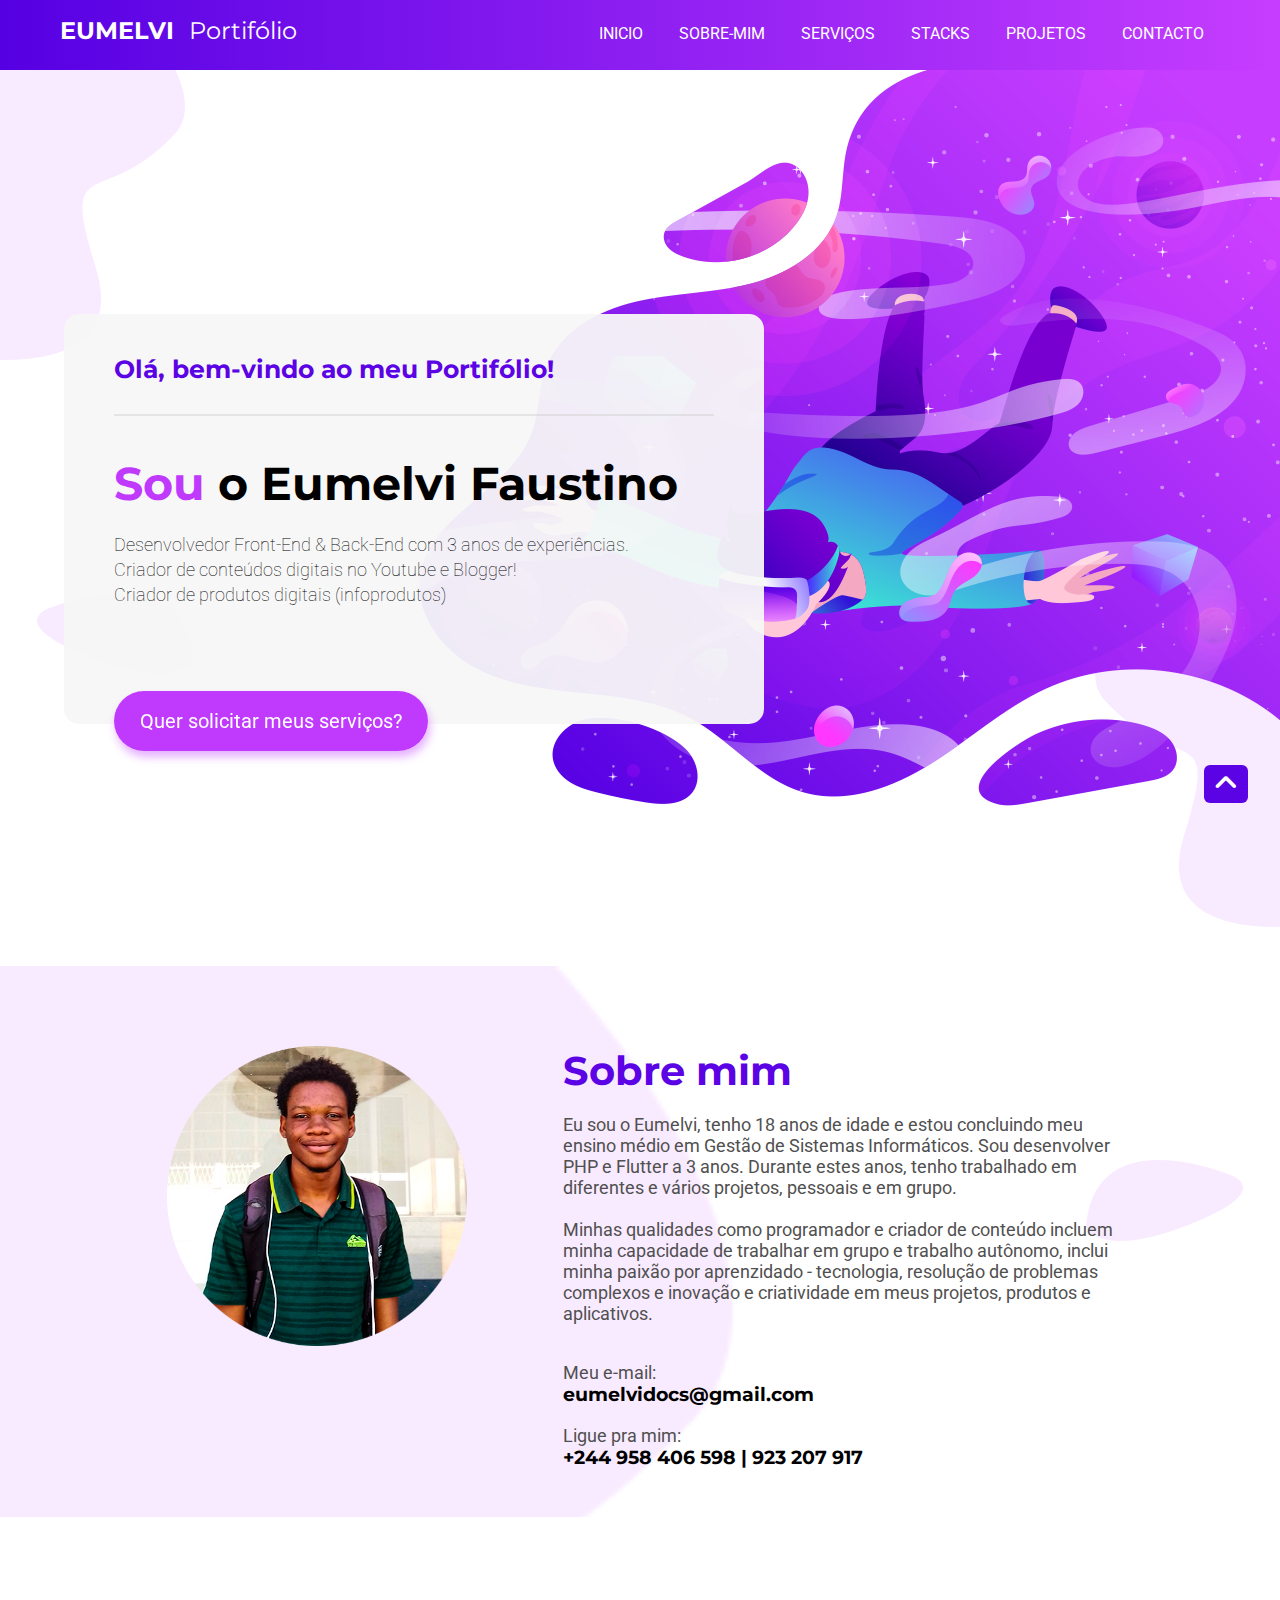
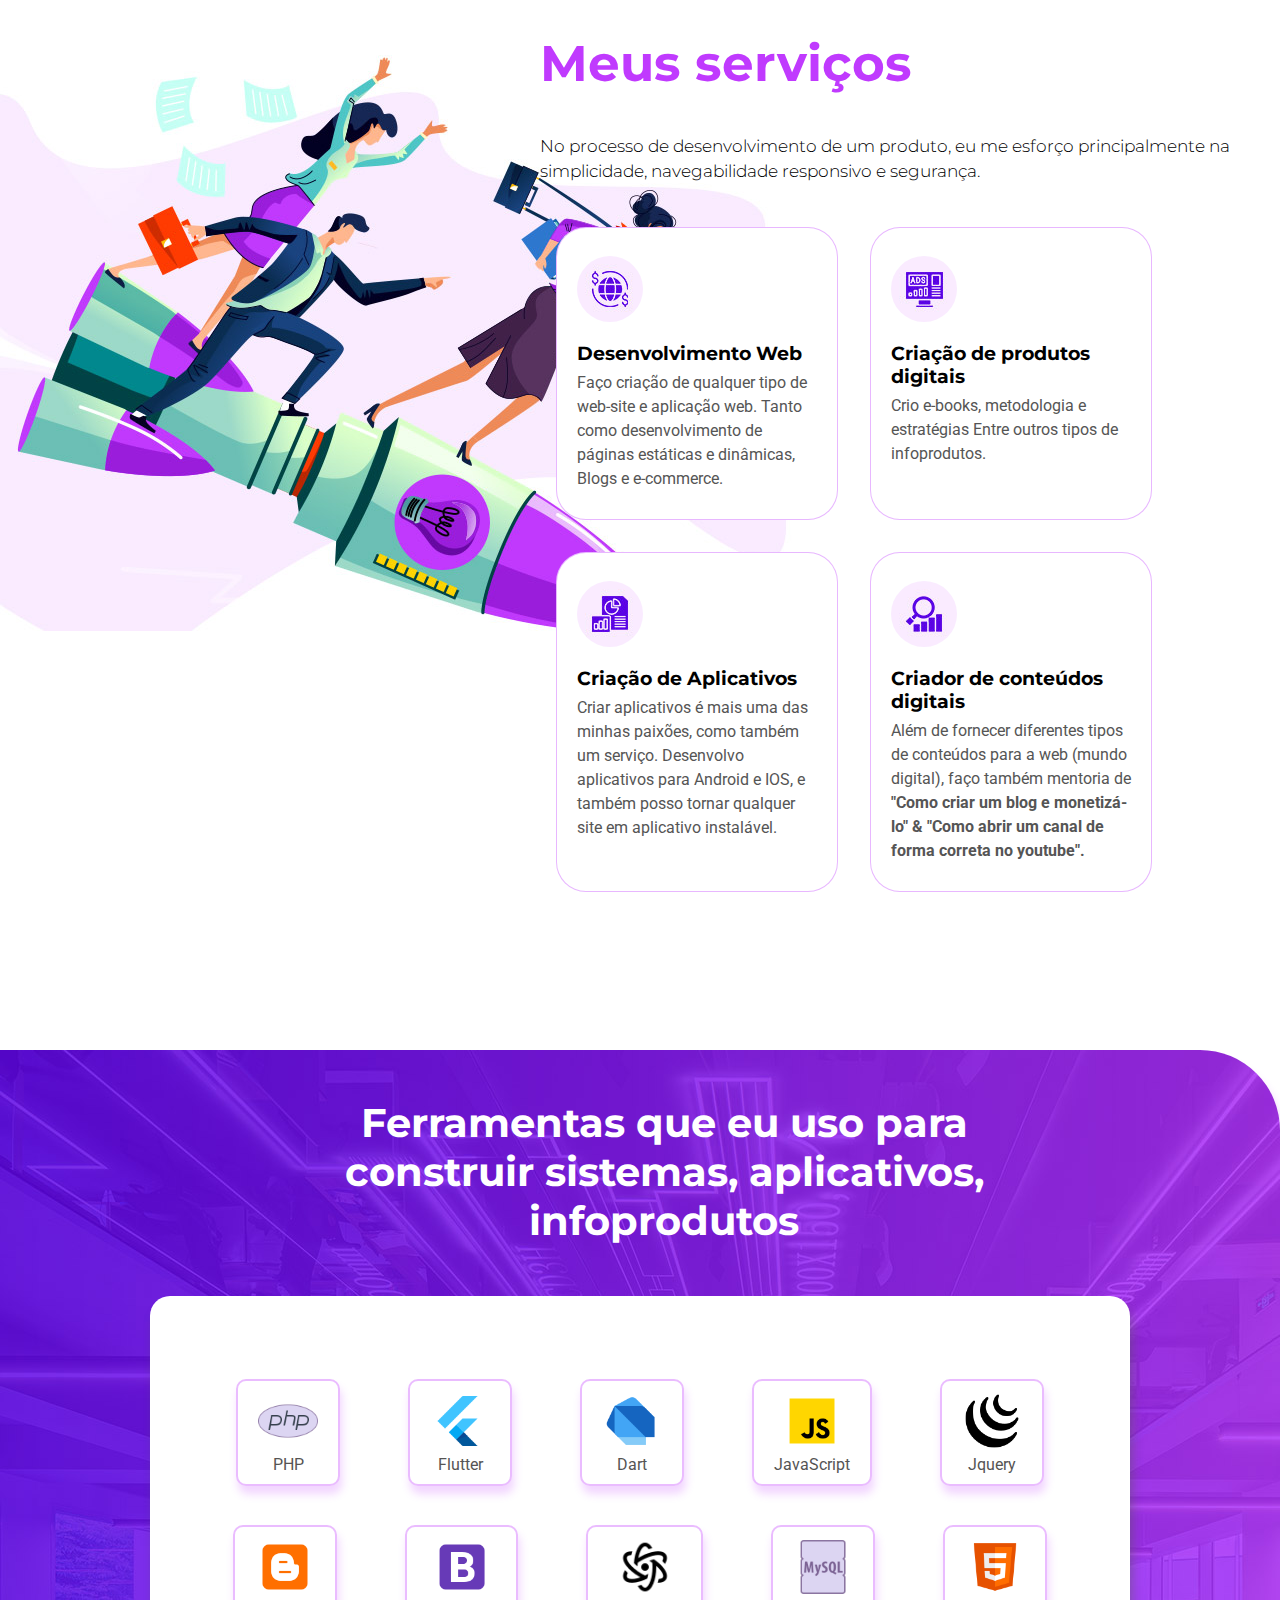
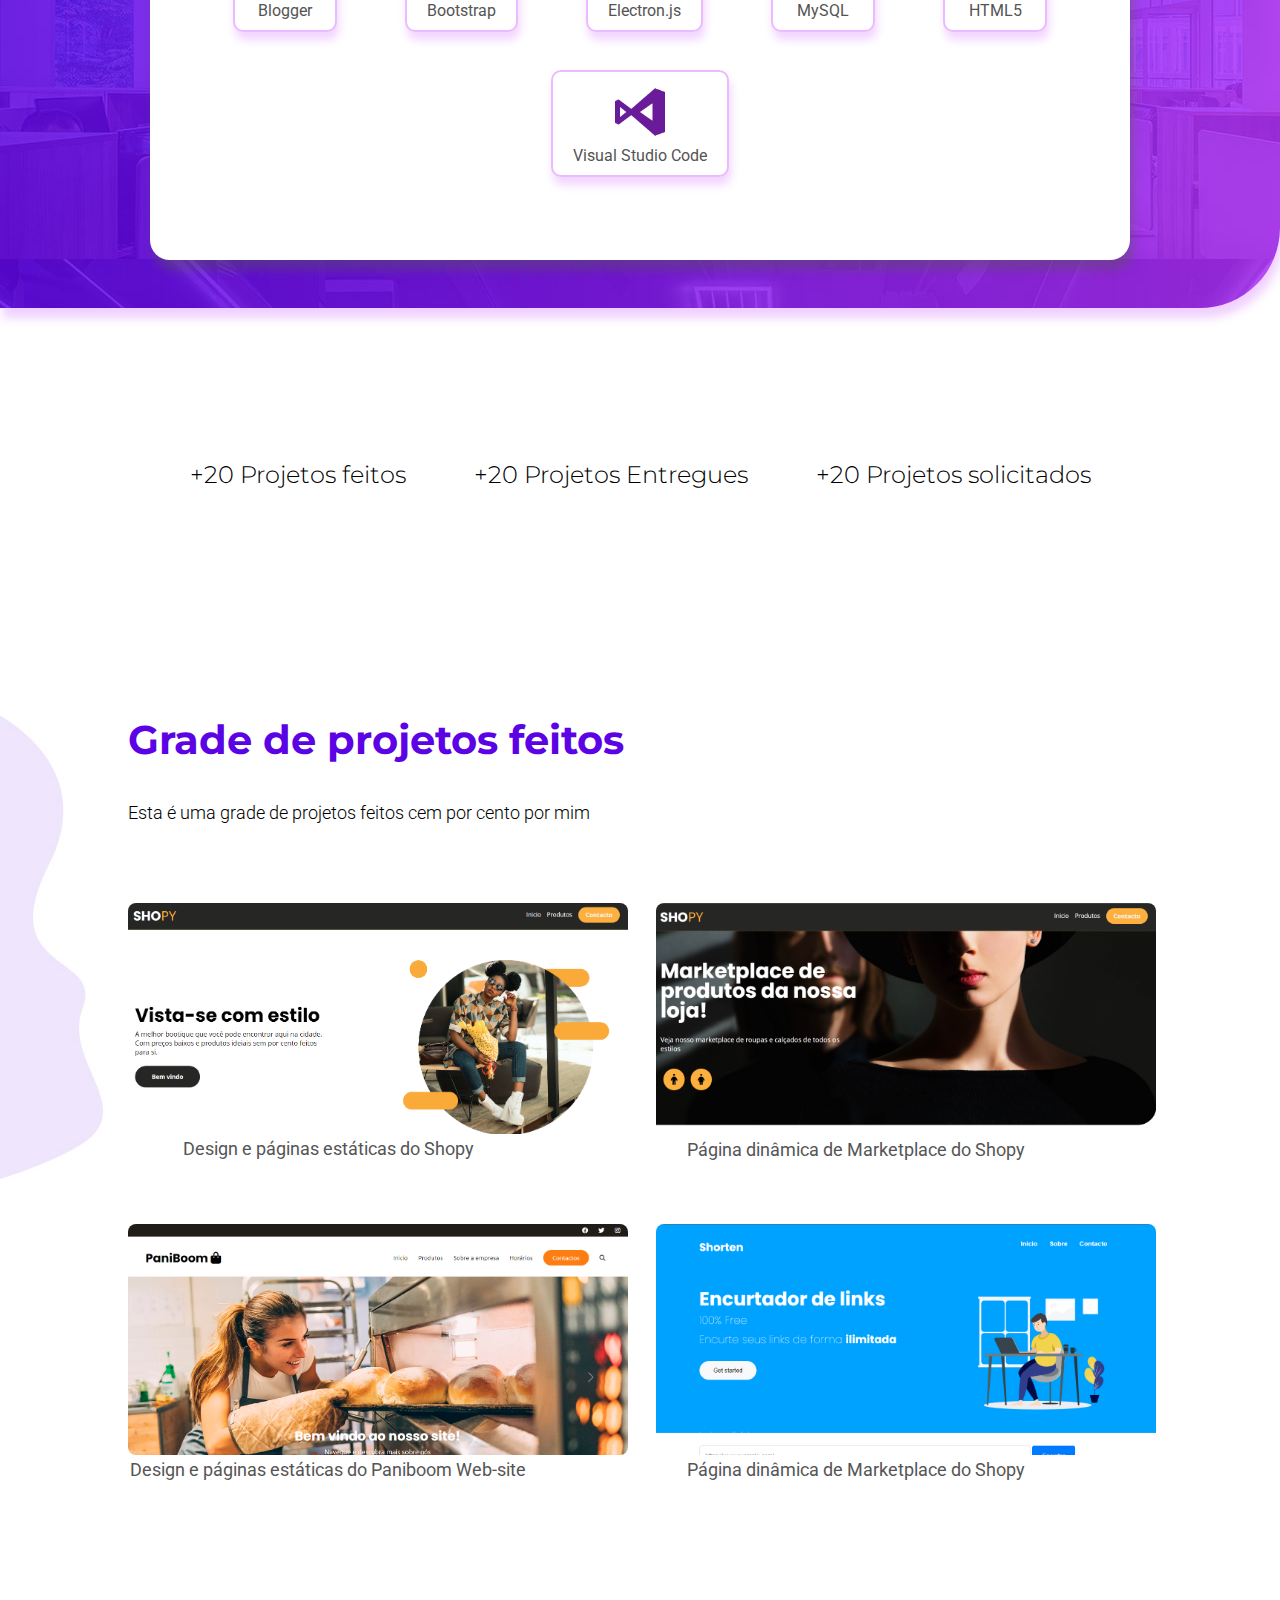
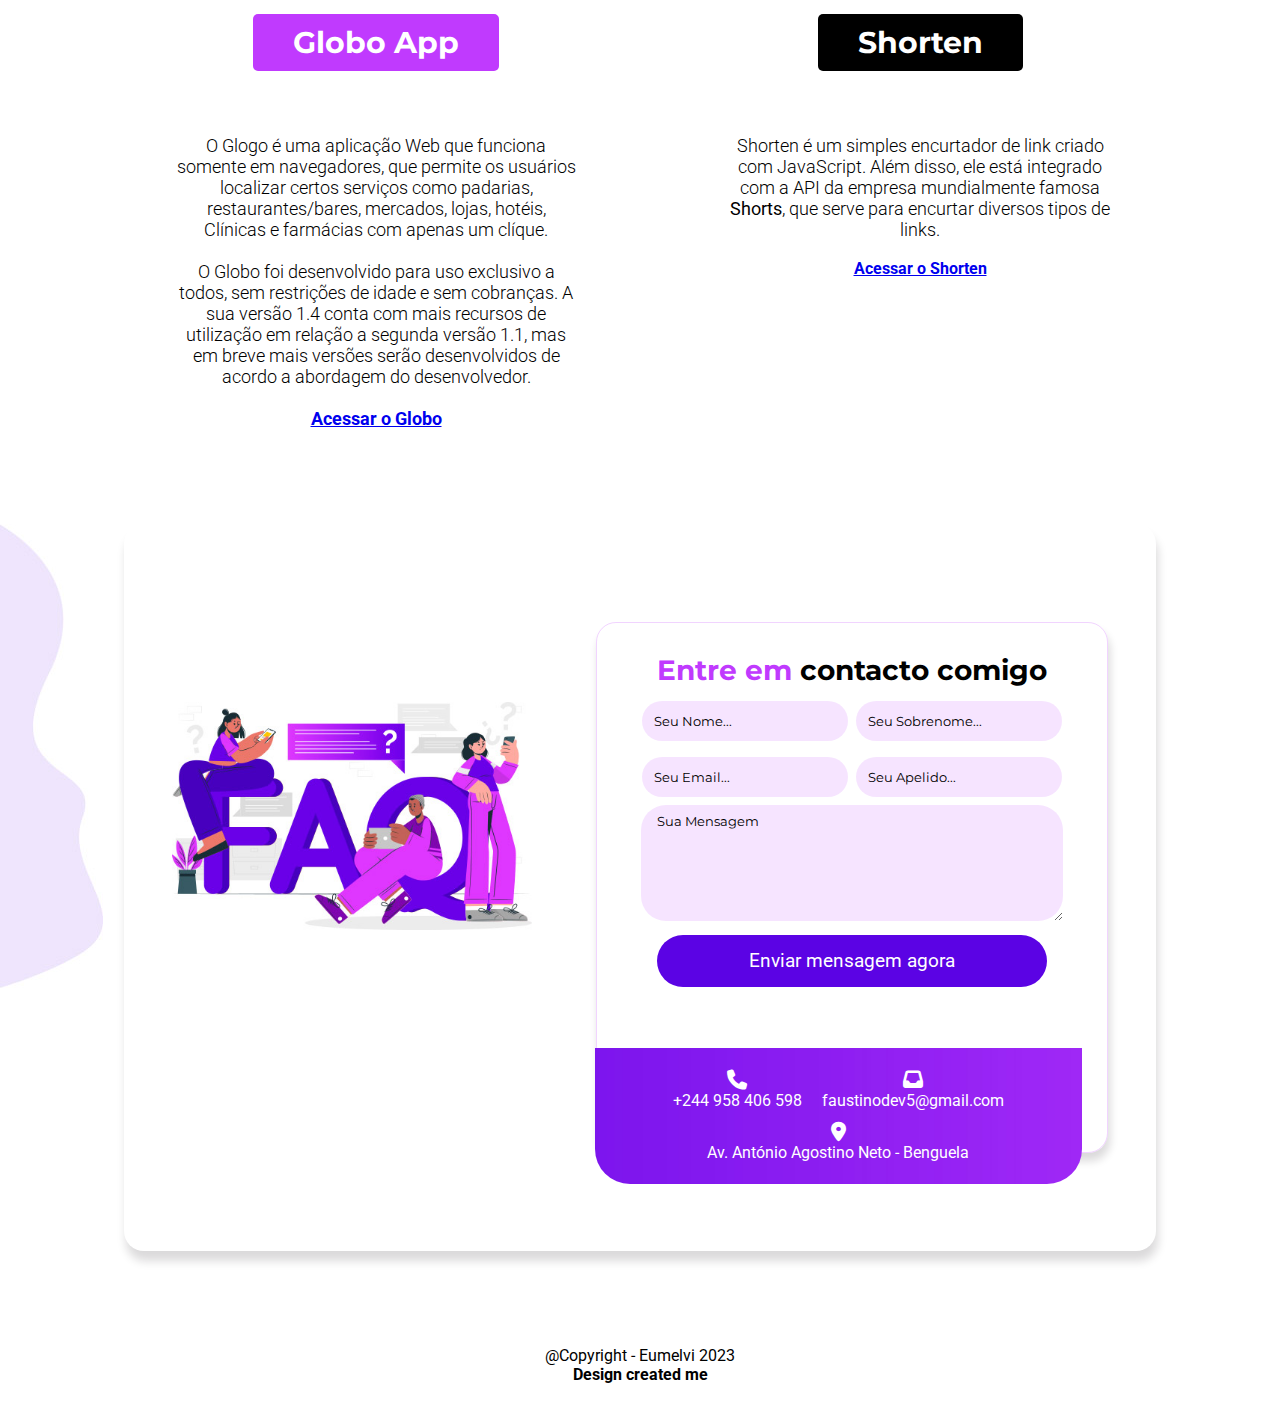
==== index.html @ efc98ecd "first commit" ====
<!DOCTYPE html>
<html lang="pt">
<head>
    <meta charset="UTF-8">
    <meta http-equiv="X-UA-Compatible" content="IE=edge">
    <meta name="viewport" content="width=device-width, initial-scale=1.0">
    <title>Eumelvi Portifólio</title>
    <link rel="stylesheet" href="css/global.css">
<link rel="preconnect" href="https://fonts.googleapis.com">
<link rel="preconnect" href="https://fonts.gstatic.com" crossorigin>
<link href="https://fonts.googleapis.com/css2?family=Roboto:wght@300&display=swap" rel="stylesheet">
<link rel="preconnect" href="https://fonts.googleapis.com">
<link rel="preconnect" href="https://fonts.gstatic.com" crossorigin>
<link href="https://fonts.googleapis.com/css2?family=Roboto:wght@300&family=Source+Sans+3:wght@200&display=swap" rel="stylesheet">
<link rel="preconnect" href="https://fonts.googleapis.com">
<link rel="preconnect" href="https://fonts.gstatic.com" crossorigin>
<link href="https://fonts.googleapis.com/css2?family=Roboto:ital,wght@0,300;1,300&family=Source+Sans+3:wght@200;300&display=swap" rel="stylesheet">
<link rel="preconnect" href="https://fonts.googleapis.com">
<link rel="preconnect" href="https://fonts.gstatic.com" crossorigin>
<link href="https://fonts.googleapis.com/css2?family=Montserrat&family=Roboto:ital,wght@0,300;1,300&family=Source+Sans+3:wght@200;300&display=swap" rel="stylesheet">
<link rel="preconnect" href="https://fonts.googleapis.com">
<link rel="preconnect" href="https://fonts.gstatic.com" crossorigin>
<link href="https://fonts.googleapis.com/css2?family=Montserrat:wght@400;500&family=Roboto:ital,wght@0,300;1,300&family=Source+Sans+3:wght@200;300&display=swap" rel="stylesheet">

</head>
<body>
   
<br>
        <!-- menu -->
       <div class="hd-postition" >
        <div class="header" id="top">
            <div class="logo-menu"><h2>EUMELVI <a href="#">Portifólio</a></h2></div>

            <div class="bar">
                <ul>
                    <li><a href="">INICIO</a></li>
                    <li><a href="#sobre-mim">SOBRE-MIM</a></li>
                    <li><a href="#servics">SERVIÇOS</a></li>
                    <li><a href="#stacks">STACKS</a></li>
                    <li><a href="#projects">PROJETOS</a></li>
                    <li><a href="#contact">CONTACTO</a></li>
                </ul>
            </div>

            <div class="bar-mobile">
                <i class="fas fa-bars" id="btn-bar"></i>
            </div>

            <div class="menu-mobile" id="mobile-menu" hidden>
                <ul>
                    <li><a href="">INICIO</a></li>
                    <li><a href="#sobre-mim">SOBRE-MIM</a></li>
                    <li><a href="#servics">SERVIÇOS</a></li>
                    <li><a href="#stacks">STACKS</a></li>
                    <li><a href="#projects">PROJETOS</a></li>
                    <li><a href="#contact">CONTACTO</a></li>
                </ul>
            </div>
        </div>
       </div>


        <div class="banner-servics">
            
        </div>
        <!-- banner-main -->
        <div class="banner-principal">
                <div class="welcome-card">
                    <h4>Olá, bem-vindo ao meu Portifólio!</h4>

                <br>

                    <h1><span style="color: #c03afe;">Sou</span> o Eumelvi Faustino</h1>
                    <p>Desenvolvedor Front-End & Back-End com 3 anos de experiências.</p>
                    <p>Criador de conteúdos digitais no Youtube e Blogger!</p>
                    <p>Criador de produtos digitais (infoprodutos)</p>
                <br>
                <br>
                
                    <div class="contrat">
                        <a href="#contact" class="contrat">Quer solicitar meus serviços?</a>
                    </div>
                    
                </div>
                
        </div>

<br><br>
<br>
        <div class="sobre-mim" id="sobre-mim">
         <center>
            <div class="container-sobre">
                <div class="img-me">
                    <img src="img/1.png" alt="">
                </div>
                <div class="meu-texto">
                    <h2> Sobre mim </h2>
                    <br>
                    <div class="me-mobile">
                        <center>
                            <h2> Sobre mim </h2>
                            <img src="img/1.png" alt="">
                        </center>
                    </div>
                    <p>Eu sou o Eumelvi, tenho 18 anos de idade e estou concluindo meu ensino médio em Gestão de Sistemas Informáticos. Sou desenvolver PHP e Flutter a 3 anos. Durante estes anos, tenho trabalhado em diferentes e vários projetos, pessoais e em grupo. <br><br> 
                    Minhas qualidades como programador e criador de conteúdo incluem minha capacidade de trabalhar em grupo e trabalho autônomo, inclui minha paixão por aprenzidado - tecnologia, resolução de problemas complexos e inovação e criatividade em meus projetos, produtos e aplicativos. </p>

                    <br><br>
                    <p>Meu e-mail:</p>
                    <h3>eumelvidocs@gmail.com</h3>
                    <br>
                    <p>Ligue pra mim:</p>
                    <h3>+244 958 406 598 | 923 207 917</h3>
                </div>
            </div>
         </center>
        </div>

        <br><br>
        <br><br>
        <br><br>

        <!-- Meus serviços -->
        <div class="my-services" id="servics">

          
                <div class="txt-services">
                    <h2>Meus serviços</h2>

                    <h5>No processo de desenvolvimento de um produto, eu me esforço principalmente na simplicidade, navegabilidade responsivo e segurança.</h5>

                    <br>

                    <div class="container-services">
                            	<div class="card-service">
                                    <div class="content-card">
                                        <img src="img/services-01.jpg" alt="">
                                        <h3>Desenvolvimento Web</h3>
                                        <p>Faço criação de qualquer tipo de web-site e aplicação web. Tanto como desenvolvimento de páginas estáticas e dinâmicas, Blogs e e-commerce.</p>
                                    </div>
                                </div>

                                <div class="card-service">
                                    <div class="content-card">
                                        <img src="img/services-04.jpg" alt="">
                                        <h3>Criação de produtos digitais</h3>
                                        <p>Crio e-books, metodologia e estratégias Entre outros tipos de infoprodutos.</p>
                                    </div>
                                </div>
                    </div>

                    <div class="container-services">
                        <div class="card-service">
                            <div class="content-card">
                                <img src="img/services-03.jpg" alt="">
                                <h3>Criação de Aplicativos</h3>
                                <p>Criar aplicativos é mais uma das minhas paixões, como também um serviço. Desenvolvo aplicativos para Android e IOS, e também posso tornar qualquer site em aplicativo instalável.</p>
                            </div>
                        </div>

                        <div class="card-service">
                            <div class="content-card">
                                <img src="img/services-02.jpg" alt="">
                                <h3>Criador de conteúdos digitais</h3>
                                <p>Além de fornecer diferentes tipos de conteúdos para a web (mundo digital), faço também mentoria de <b>"Como criar um blog e monetizá-lo" & "Como abrir um canal de forma correta no youtube".</b></p>
                            </div>
                        </div>
            </div>
                </div>
        </div>

<br>

        <center>
            <div class="my-tools" id="stacks">
                <div class="title-tools">
                    <h1>Ferramentas que eu uso para <span>construir</span> sistemas, <span>aplicativos</span>, infoprodutos</h1>
                <br>
                </div>
    
                <div class="container-tools">
                    <ul>
                        <li>
                            <img src="img/php.png" alt="">
                            <p>PHP</p>
                        </li>
    
                        <li>
                            <img src="img/flutter.png" alt="">
                            <p>Flutter</p>
                        </li>
    
                        <li>
                            <img src="img/dart.png" alt="">
                            <p>Dart</p>
                        </li>
    
                        <li>
                            <img src="img/js.png" alt="">
                            <p>JavaScript</p>
                        </li>
    
                        <li>
                            <img src="img/jquery.png" alt="">
                            <p>Jquery</p>
                        </li>
    
                        <li>
                            <img src="img/blogger.png" alt="">
                            <p>Blogger</p>
                        </li>
    
                        <li>
                            <img src="img/bootstrap.png" alt="">
                            <p>Bootstrap</p>
                        </li>
    
                        <li>
                            <img src="img/electron.png" alt="">
                            <p>Electron.js</p>
                        </li>
    
                        <li>
                            <img src="img/mysql.png" alt="">
                            <p>MySQL</p>
                        </li>
    
                        <li>
                            <img src="img/html.png" alt="">
                            <p>HTML5</p>
                        </li>
    
                        <li>
                            <img src="img/vscode.png" alt="">
                            <p>Visual Studio Code</p>
                        </li>
                    </ul>
                </div>
            </div>
        </center>

<br><br>
<br><br>
<br><br>
<br><br>
            <div class="feitos" id="projects">
               <center>
                    <h6>+20 Projetos feitos</h6>
                    <h6>+20 Projetos Entregues</h6>
                    <h6>+20 Projetos solicitados</h6>
               </center>
            </div>

<br><br>
<br><br>
<br><br>

        <div class="my-projects">

            <div class="title-projects">
                <h1>Grade de <span>projetos</span> feitos</h1>
                <br><br>
                <p>Esta é uma grade de projetos feitos cem por cento por mim</p>
            </div>
            
        
            <div class="container-grade">
                <div class="card-grade">
                    <img src="img/12.png" alt="">
                    <p>Design e páginas estáticas do Shopy</p>
                </div>


                <div class="card-grade">
                    <img src="img/22.png" alt="">
                    <p>Página dinâmica de Marketplace do Shopy</p>
                </div>
            </div>

            <div class="container-grade">
                <div class="card-grade">
                    <img src="img/32.png" alt="">
                    <p>Design e páginas estáticas do Paniboom Web-site</p>
                </div>


                <div class="card-grade">
                    <img src="img/shorten.png" alt="">
                    <p>Página dinâmica de Marketplace do Shopy</p>
                </div>
            </div>


        <br><br>
        <br>
           <center>
                <div class="container-apps">
                    <div class="globo-app">
                        <div class="title-globo">
                            <h2>Globo App </h2>
                        </div>
                        <p>
                            O Glogo é uma aplicação Web que funciona somente em navegadores, que permite os usuários localizar certos serviços como
                            padarias, restaurantes/bares, mercados, lojas, hotéis, Clínicas  e farmácias com apenas um clíque. <br> <br>
                            O Globo foi desenvolvido para uso exclusivo a todos, sem restrições de idade e sem cobranças.
                             A sua  versão 1.4 conta com mais recursos de utilização em relação a segunda versão 1.1, mas em breve mais versões serão desenvolvidos de acordo a abordagem do desenvolvedor.
                            <br> 

                            <br>
                            <a href="http://globo.rf.gd/" target="_blank" style="font-weight: bold; text-decoration: underline;">Acessar o Globo</a>
                        </p>
                    </div>

                    <div class="globo-app right">
                        <div class="title-globo">
                            <h2 style="background-color: black;">Shorten </h2>
                        </div>

                        <p>
                            Shorten é um simples encurtador de link criado com JavaScript. Além disso, ele está integrado com a API da empresa mundialmente famosa <b>Shorts</b>, que serve para encurtar diversos tipos de links.
                        </p>
                        <br>
                            <a href="http://shorten.rf.gd/" target="_blank" style="font-weight: bold; text-decoration: underline;">Acessar o Shorten
                            </a>

                        <br>
                        <br><br>
                    </div>
            </div>
           </center>
        </div>


<br>
<br><br>
<br><br>
         <center>
          <div class="contact-fundo" id="contact">
                <div class="contact-container">
                    <div class="img-contact">
                        <img src="img/faqs-image.jpg" alt="">
                    </div>

                    <div class="card-contact">
                        <h2><span>Entre em</span> contacto comigo</h2>
                        <div class="form-contact">
                            <input type="text" placeholder="Seu Nome..." name="" id="">
                            <input type="text" placeholder="Seu Sobrenome..." name="" id="">
                            <br>
                            <input type="text" placeholder="Seu Email..." name="" id="">
                            <input type="text" placeholder="Seu Apelido..." name="" id="">
                            <br>
                            <textarea name="" placeholder="Sua Mensagem" id="" cols="30" rows="10"></textarea>
                            <br>
                            <button type="submit">Enviar mensagem agora</button>
                        </div>
<br><br>
<br>
                    <center>
                        <div class="socials">
                            <ul>
                                <li><i class="fas fa-phone"></i><p>+244 958 406 598</p></li>

                                <li><i class="fas fa-inbox"></i><p>faustinodev5@gmail.com</p></li>

                                <li><i class="fas fa-map-marker-alt"></i><p>Av. António Agostino Neto - Benguela</p></li>
                            </ul>
                        </div>  
                    </center>

<br><br>
<br><br>
                    </div>
                </div>
          </div>
         </center>
<br><br>
<br><br>
<br>

         <div class="arrow-top">
            <a href="index.html"><i class="fas fa-angle-up"></i></a>
         </div>
        

        <footer>
           <center>
            <p>@Copyright - Eumelvi 2023</p>
            <b>Design created me</b>
           </center>
        </footer>
<br>
        <script src="js/jquery.js"></script>
        <script src="js/slider.js"></script>
        <script src="js/bar.js"></script>
</body>
</html>
---- css/global.css ----
@import "../fontawesome-free-6.2.1-web/css/all.css";
@import "slider.css";
@import "media.css";
@import "animated.css";

*{
    padding: 0;
    margin: 0;
}


body{
    font-family: 'Roboto';
}
h1,h2,h3,h4,h5,h6{
    font-family: 'Montserrat';
    font-weight: bold;
}

a{
    text-decoration: none;
}
li{
    list-style: none;
}



.left-menu{
    float: left;
}
.right-menu{
    float: right
}

.right-menu a{
    margin: 0px 8px;
    color: #a586bc;
}

.header{
    background: linear-gradient(90deg, rgba(85,0,227,1) 0%, rgba(198,61,255,1) 100%);
    background-image: linear-gradient(90deg, rgb(85, 0, 227) 0%, rgb(198, 61, 255) 100%);
    background-position-x: initial;
    background-position-y: initial;
    background-size: initial;
    background-attachment: initial;
    background-origin: initial;
    padding: 0px 60px;
    background-clip: initial;
    background-color: initial;
    height: 70px;
    transition: all .5s ease 0s;
    transition-duration: 0.5s;
    transition-timing-function: ease;
    transition-delay: 0s;
    transition-property: all;
}

.hd-postition{
    width: 100%;
    position: fixed;
    top: 0%;
}
.logo-menu{
    float: left;
    margin-top: 1rem;
    color: white;
}
.logo-menu a{
    color: white;
    font-weight: lighter;
    margin-left: 8px;
}
.bar{
    float: right !important;
    margin-top: 1.5rem;
}
.bar li{
    display: inline-flex;
    margin: 0px 1rem;
}
.bar a{
    color: white;
}
.bar a:hover{
    color: rgba(240, 248, 255, 0.76);
    transition: .5s;
}

.banner-principal{
    padding: 295px 0px 185px 0px;
    margin: 0;
    outline: 0;
}


.banner-principal::after{
    content: url("../img/banner-right.png");
    top: 60px;
    right: 0;
    position: absolute;
    width: 861px;
    height: 746px;
    z-index: -1;
}


.welcome-card{
    background: rgba(247, 247, 247, 0.952);
    border-radius: 15px;
    height: 390px;
    width: 600px;
    margin-left: 4rem;
    padding: 10px 50px;
}

.welcome-card h4{
    padding: 30px 0px;
    font-size: 25px;
    color: #5b03e4;
    border-bottom: 2px solid rgba(204, 204, 204, 0.432);
}

.welcome-card h1{
    padding: 20px 0px;
    font-size: 46px;
}

.welcome-card p{
    font-weight: lighter;
    line-height: 25px;
    font-size: 18px;
    color: rgb(0, 0, 0);
}

a.contrat{
    background-color: #c03afe;
    padding: 18px 26px;
    box-shadow: 2px 6px 8px #c03afe65;
    border-radius: 55px;
    font-size: 20px;
    color: white;
}

.sobre-mim{
   background: url("../img/banner-left.png") no-repeat;
   background-size: 60%;
    padding-bottom:3rem;
}

.container-sobre{
    display: inline-flex;
}

.container-sobre{
    padding: 0px 10px;
}

.img-me{
    float: left;
    margin-top: 5rem;
}
.img-me img{
    width: 300px;
}
.me-mobile{
    display: none;
}
.meu-texto{
    margin-top: 5rem;
    margin-left: 6rem;
    float: right;
    width: 550px;
    text-align: initial;
}
.meu-texto h2{
    font-size: 40px;
    color: #5b03e4;
    font-weight: 'Montserrat' !important;
}
.meu-texto p{
    color: rgb(80, 80, 80);
    font-size: 18px;
}
.meu-texto h2 i{
    font-size: 25px;

}

.banner-servics::before{
    content: url("../img/banner-left.png");
    left: 0;
    position: absolute;
    width: 844px;
    height: 714px;
    z-index: -1;
}

.banner-servics::after{
    content: url("../img/banner-left.png");
    bottom: -150px;
    right: 0;
    transform: scaleX(-1);
    position: absolute;
    width: 103px;
    height: 464px;
    z-index: -1;
}



.my-services{
    background: url("../img/services-left.jpg") no-repeat;
    height: 600px;
}

.txt-services{
    float: right;
    padding: 2px 8px;
    width: 700px;
    margin-right: 2rem;
}
.txt-services h2{
    font-size: 50px;
    margin-bottom: 2.5rem;
    color: #c03afe;
}

.txt-services h5{
    font-size: 17px;
    color: rgb(0, 0, 0);
    line-height: 25px;
    font-weight: 300;
    margin-bottom: 0.5rem;
}

.container-services{
    display: inline-flex;
}

.card-service{
    background-color: white;
    border: 1px solid #c03afe5d;
    border-radius: 30px;
    width: 280px;
    margin: 1rem;
}
.content-card{
    padding: 28px 20px;
}
.content-card img{
    border-radius: 55px;
    margin-bottom: 1rem;
}

.content-card p{
    line-height: 24px;
    margin-top: 6px;
    color: #555;
}


.my-tools{
    margin-top: 25rem;
    background: url("../img/infos-bg.jpg");
    padding:3rem 2rem;
    border-bottom-right-radius: 80px;
    box-shadow: 3px 10px 10px #c03afe3d;
    border-top-right-radius: 80px;
}

.content-tools{
    padding: 1rem 10rem;
}

.title-tools h1{
    margin-left: 3rem;
    width: 700px;
    color: white;
    font-size: 40px;
}


.container-tools{
    margin-top: 2rem;
    background-color: white;
    width: 980px;
    border-radius: 20px;
    box-shadow: 3px 10px 10px rgba(85, 85, 85, 0.411);
}

.container-tools li{
    display: inline-block;
    border: 2px solid #c03afe57;
    padding: 10px 20px;
    border-radius: 10px;
    margin: 1.2rem 2rem;
    cursor: pointer;
    box-shadow: 2px 8px 8px #c03afe36;
}

.container-tools li:hover{
    background-color: #eee;
    transition: .2s;
}
.container-tools ul{
    padding: 4rem 0px;
}

.container-tools li img{
    width: 60px;
}
.container-tools p{
    color: rgb(85, 84, 84);
}

.title-projects{
    margin-left: 8rem;
    margin-bottom: 3rem;
}
.my-projects{
    background: url("../img/contact-left.jpg") no-repeat;
    margin-top: 7rem;
}
.my-projects h1{
    color: #5b03e4;
    font-size: 40px;
}
.title-projects p{
    font-size: 18px;
    color: black;
    font-weight: 300;
}

.feitos{
  
}
.feitos h6{
    font-size: 24px;
    display: inline-flex;
    margin: 0px 2rem;
    font-weight: 300;
}

.container-grade{
    display: inline-flex;  
    margin-left: 4rem;
}

.card-grade{
    width: 400px;
    margin: 2rem 4rem;
}
.card-grade img{
    width: 500px;
    border-radius: 8px;
}
.card-grade p{
    text-align: center;
    font-size: 18px;
    color: #555;
    font-weight: 300px;
}


.globo-app{
    margin-left: 5rem;
    margin-top: 4rem;
    margin-right: 4rem;
}
.title-globo h2{
    display: inline-block;
    padding: 10px 40px;
    font-size: 30px;
    border-radius:5px;
    color: white;
    background-color: #c03afe;
}
.title-globo{
    margin-bottom: 4rem;
}

.container-apps{
    display: inline-flex;
}

.globo-app{
    width: 400px;
    text-align: center;
}

.globo-app p{
    font-weight: 300;
    font-size: 18px;
}



.bar-mobile{
    display: none;
}





.contact-container{
    display: inline-flex;
    box-shadow: 2px 10px 10px #130b1627;
    padding: 6rem 1rem;
    border-radius: 20px;
    width: 1000px;
}
.contact-container div{
    margin: 2px 2rem;
}
.img-contact img{
    width: 360px;
    margin-top: 5rem;
}

.card-contact h2 span{
    color: #c03afe;
}
.card-contact h2{
    font-size: 28px;
   margin-bottom: 6px;
}
.card-contact{
    border: 1px solid #c03afe38;
    border-radius: 20px;
    box-shadow: 2px 8px 8px #130b1627;
    padding: 30px 0px;
    width: 1000px;
}
.form-contact input{
    width: 190px;
    background-color: #c03afe23;
    padding: 12px 4px;
    border-radius: 55px !important;
    display: inline-block;
    font-size: 10pt;
    padding-inline-start: 12px;
    border: none;
    margin: 0.5rem 2px;
    font-weight: 400;
    font-family: 'Montserrat';
    color: black;
    border-radius: 6px;
}
.form-contact textarea{
    background-color: #c03afe23;
    border: none;
    font-weight: 400;
    font-family: 'Montserrat';
    color: black;
    font-size: 10pt;
    width: 390px;
    padding: 8px 1rem;
    border-radius: 25px;
    height: 100px;
}
.form-contact input::placeholder, .form-contact textarea::placeholder{
    color: black;
}

.contact-fundo{
    background: url("../img/contact-left.jpg") no-repeat;
}

.form-contact button{
    background-color: #5b03e4;
    color: white;
    font-weight: 400;
    cursor: pointer;
    font-family: 'Roboto';
    font-size: 14pt;
    border: none;
    padding: 15px 0px;
    width: 390px;
    margin-top: 0.6rem;
    border-radius: 55px;
}

.socials{
    margin-top: 2rem;
    background: url("../img/video-bg.jpg") center no-repeat;
    position: absolute;
    width: 38%;
    border-bottom-left-radius: 35px;
    padding: 1rem 0px;
    color: white;
    border-bottom-right-radius: 35px;
    right: 13%;
}


.socials li{
    margin: 6px 0.5rem;
    display: inline-block;
}
.socials i{
    font-size: 20px;
}


.contrat{
    transform: rotate(0deg);
    margin-top: 4rem;
    animation: swing 2s ease-in-out infinite;
}

@keyframes swing {
    0%{transform: rotate(0deg);}
    50%{transform: rotate(15deg);}
    100%{transform: rotate(-360deg)}
}

.arrow-top{
    float: right;
    margin-right: 2rem;
    background-color: #5b03e4;
    color: white;
    font-size: 27px;
    right: 0;
    top: 85%;
    padding: 3px 10px;
    position: fixed;
    border-radius: 6px;
}
.arrow-top a{
    color: white;
}

span.carregando{
    width: 60px;
    height: 60px;
    background-color: transparent;
    display: block;
    border: 12px solid #5b03e4;
    border-top: 12px solid transparent;
    border-radius: 50%;
    animation: loading 5s linear infinite;
}
@keyframes loading{
    0%{
        transform: rotate(0deg);
    }

    100%{
        transform: rotate(360deg);
    }
    
}
.corpo{
    align-items: center;
    justify-content: center;
    margin-top: 20rem;
    display: flex;
}
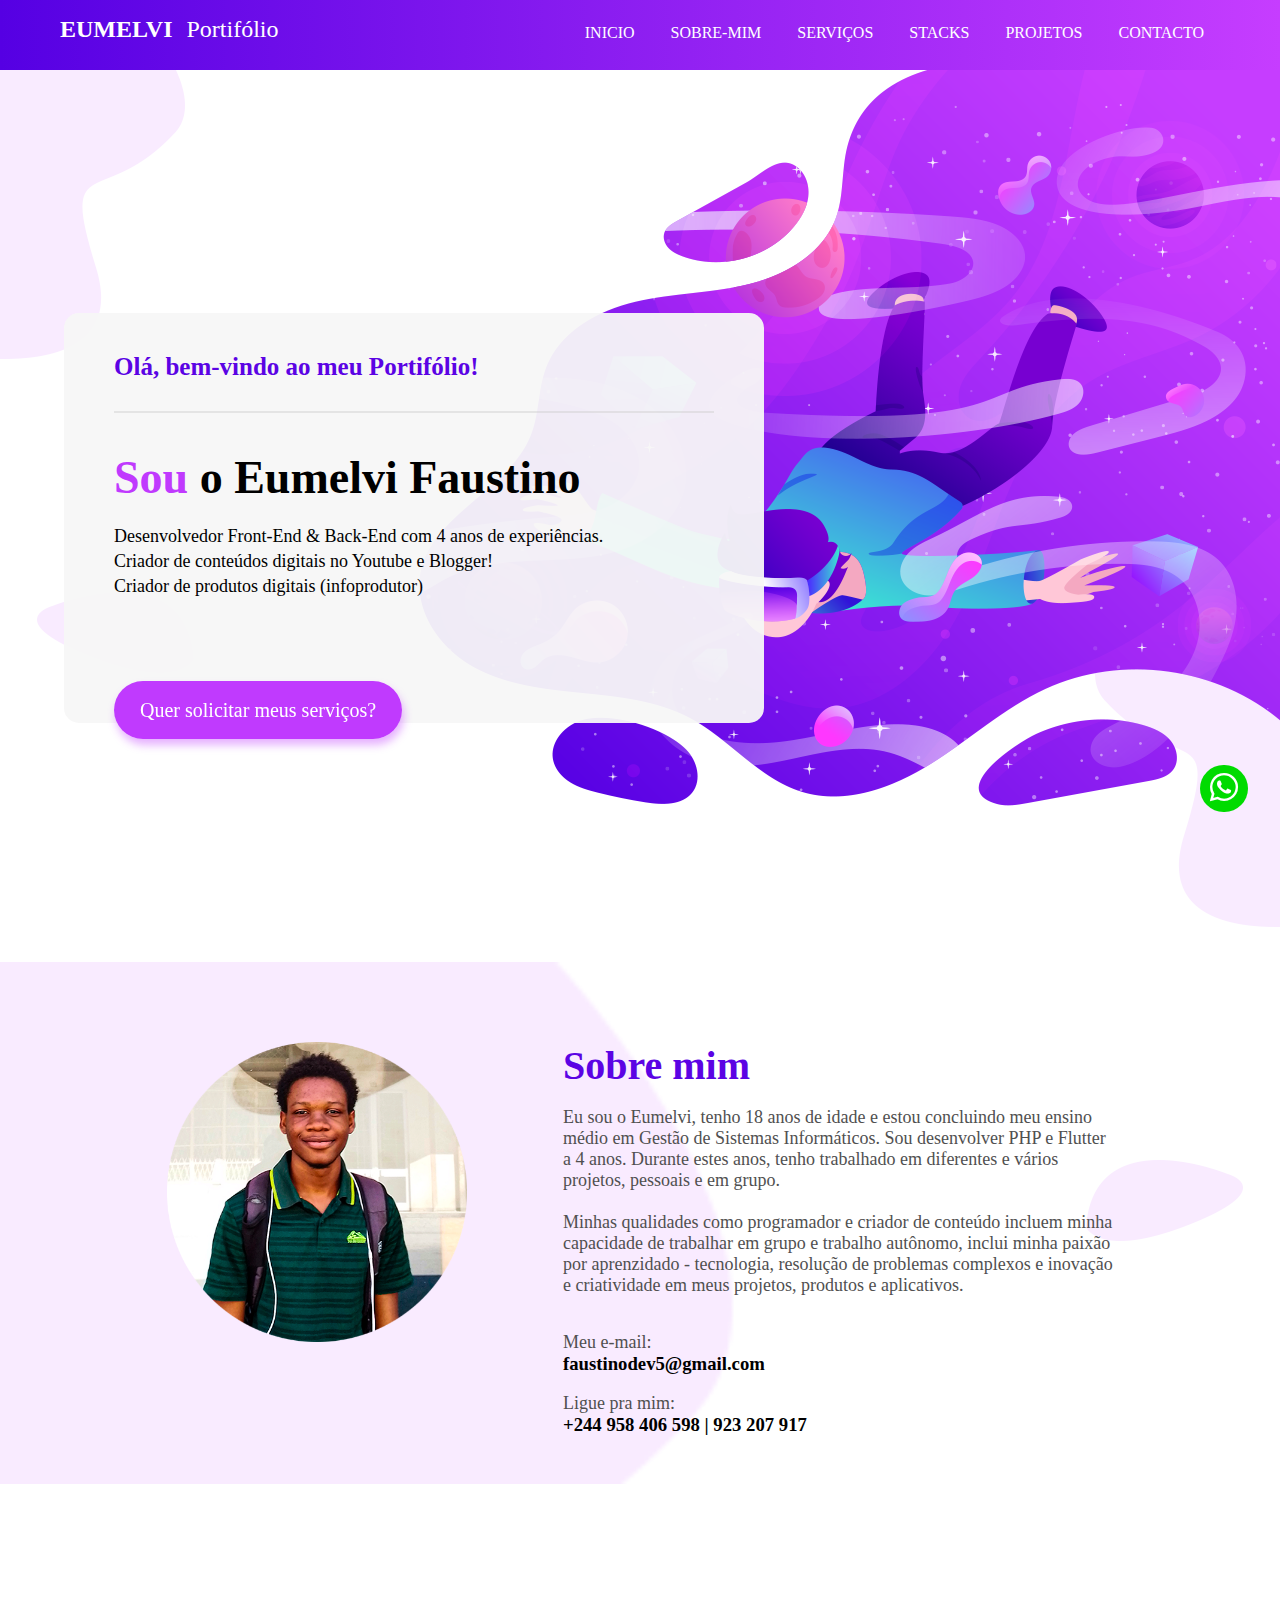
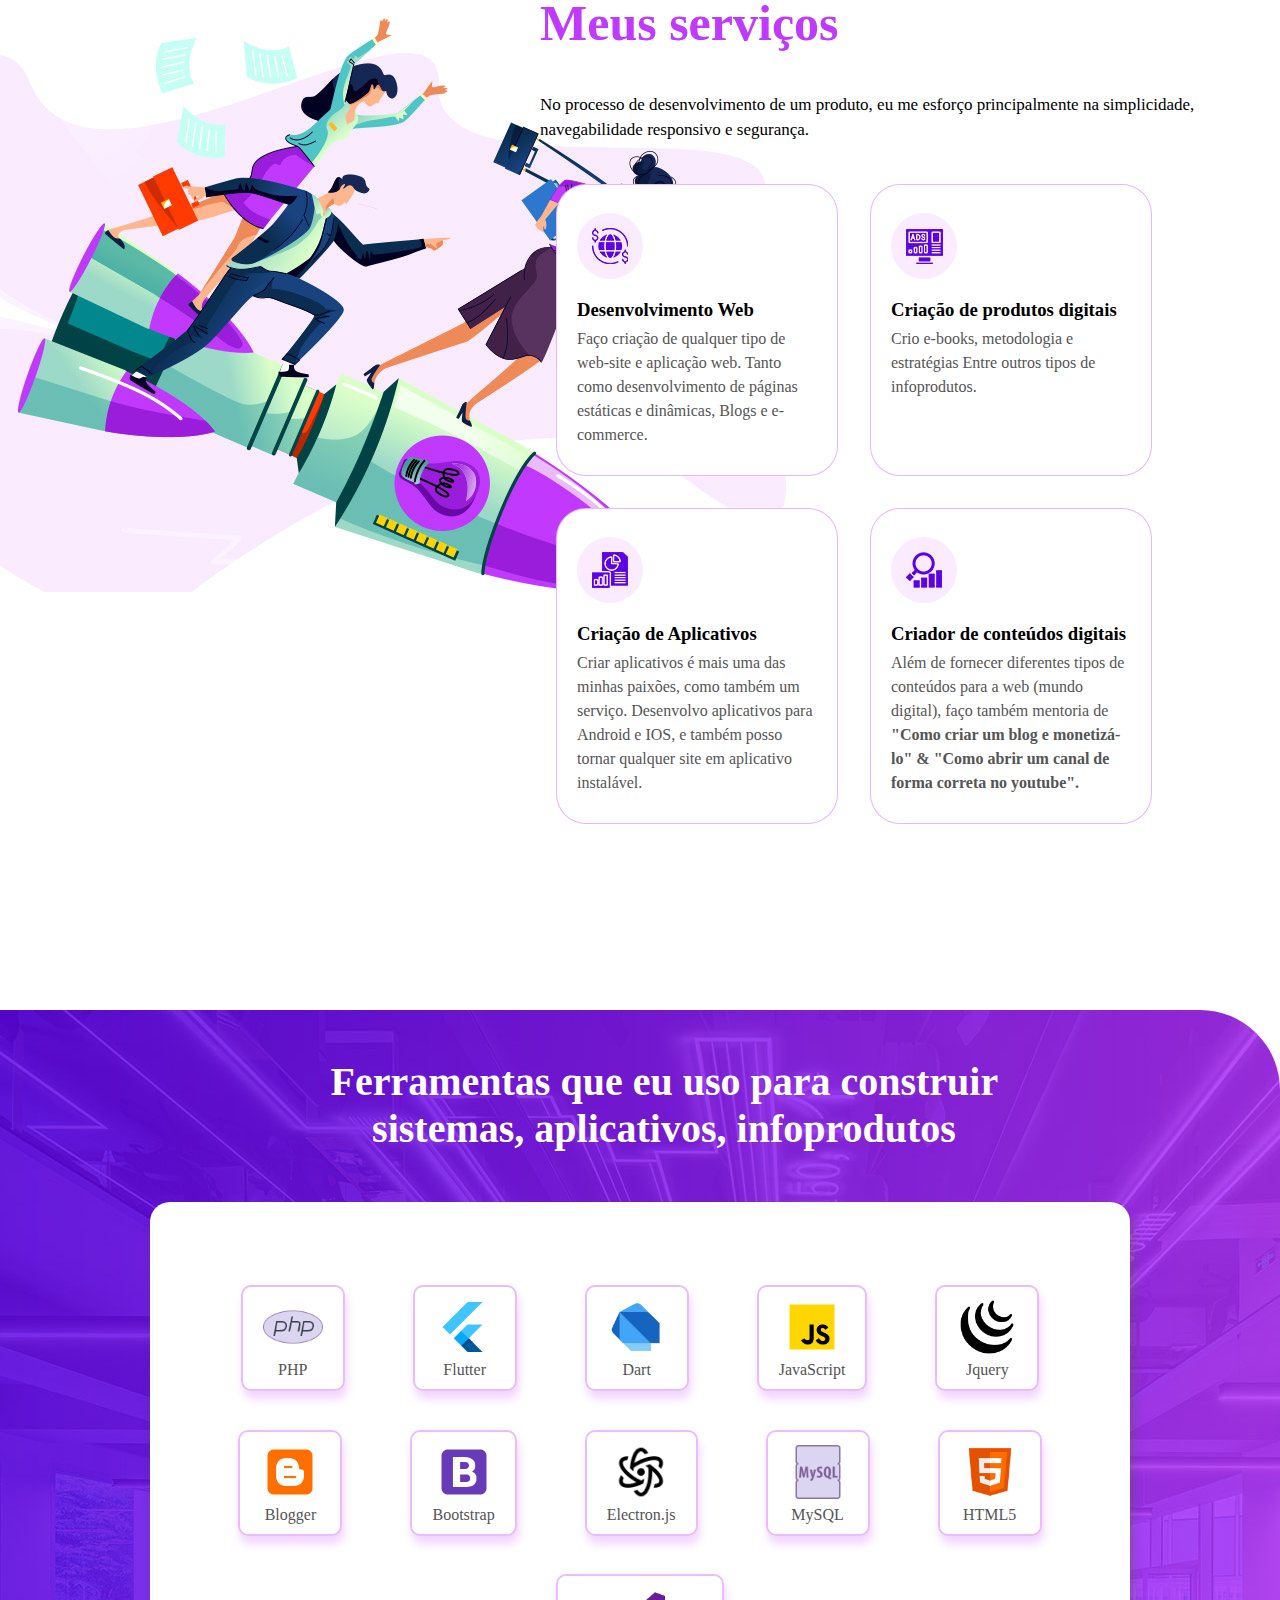
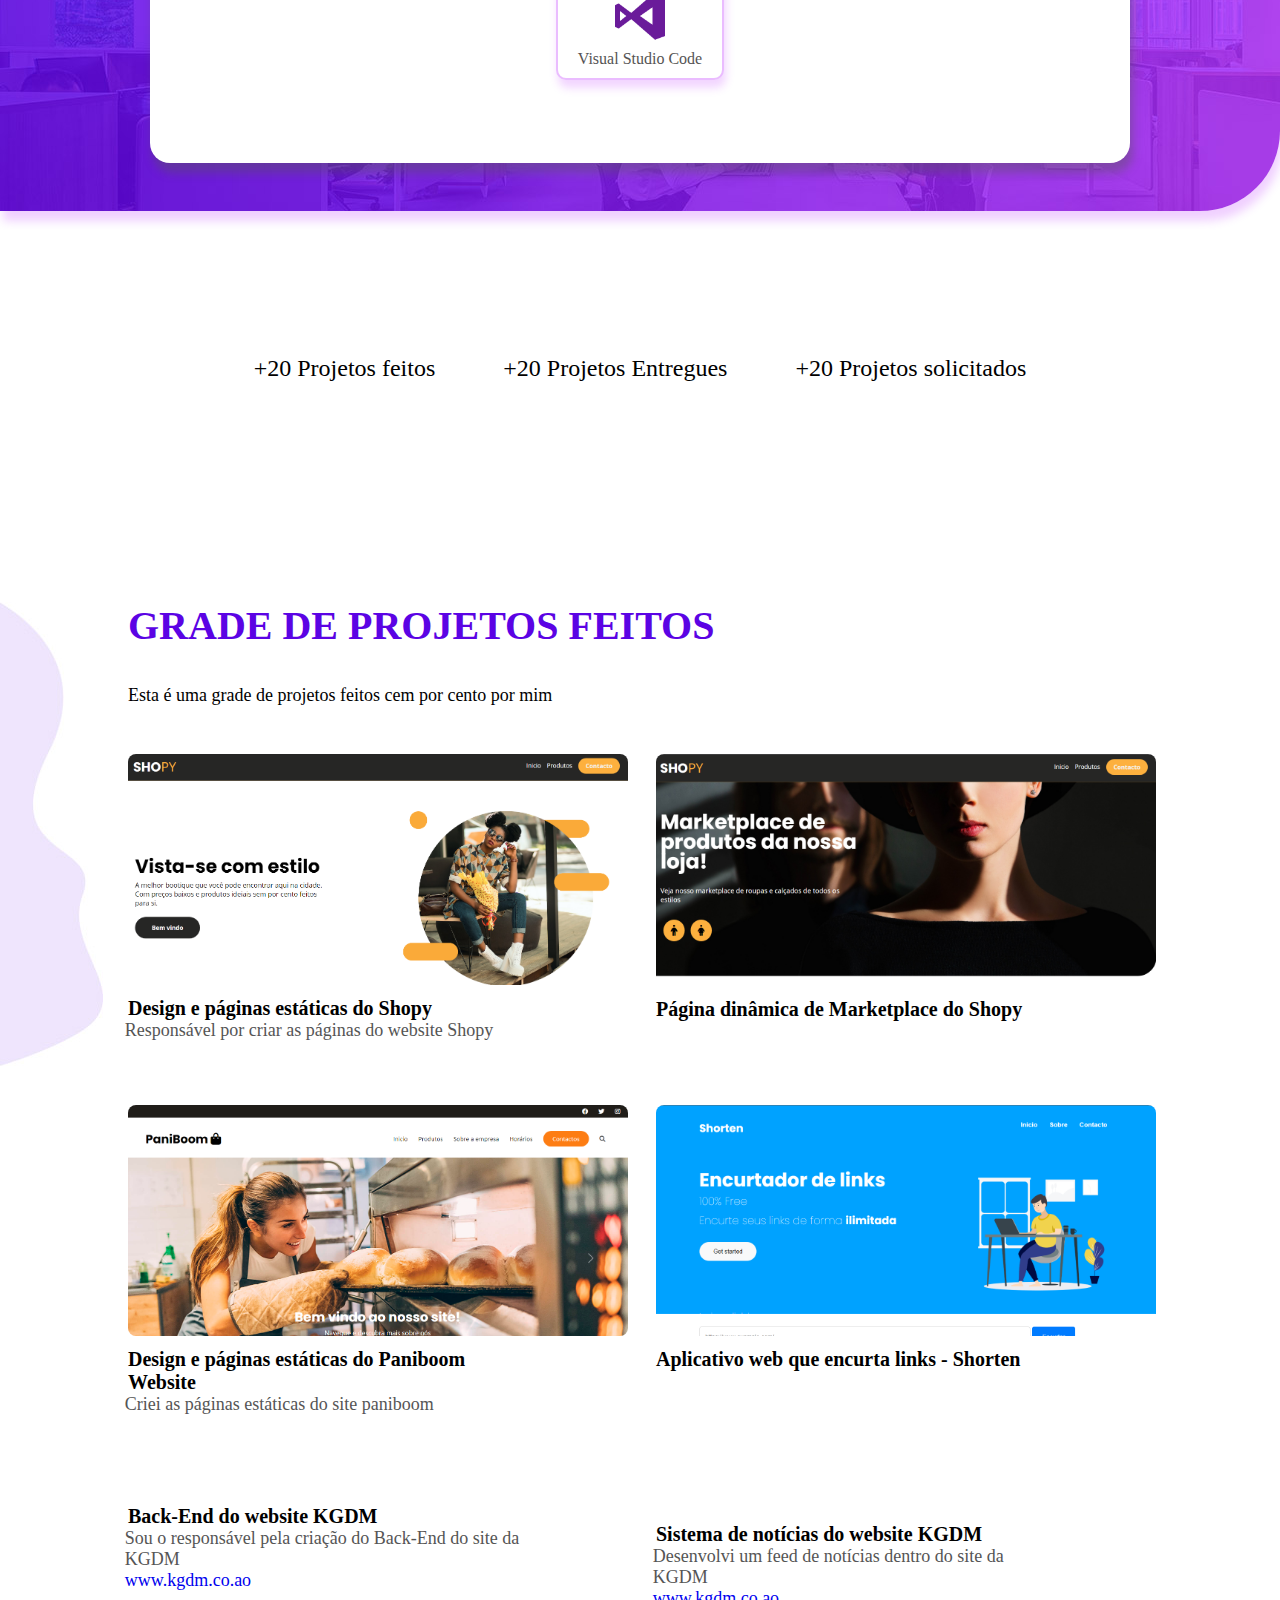
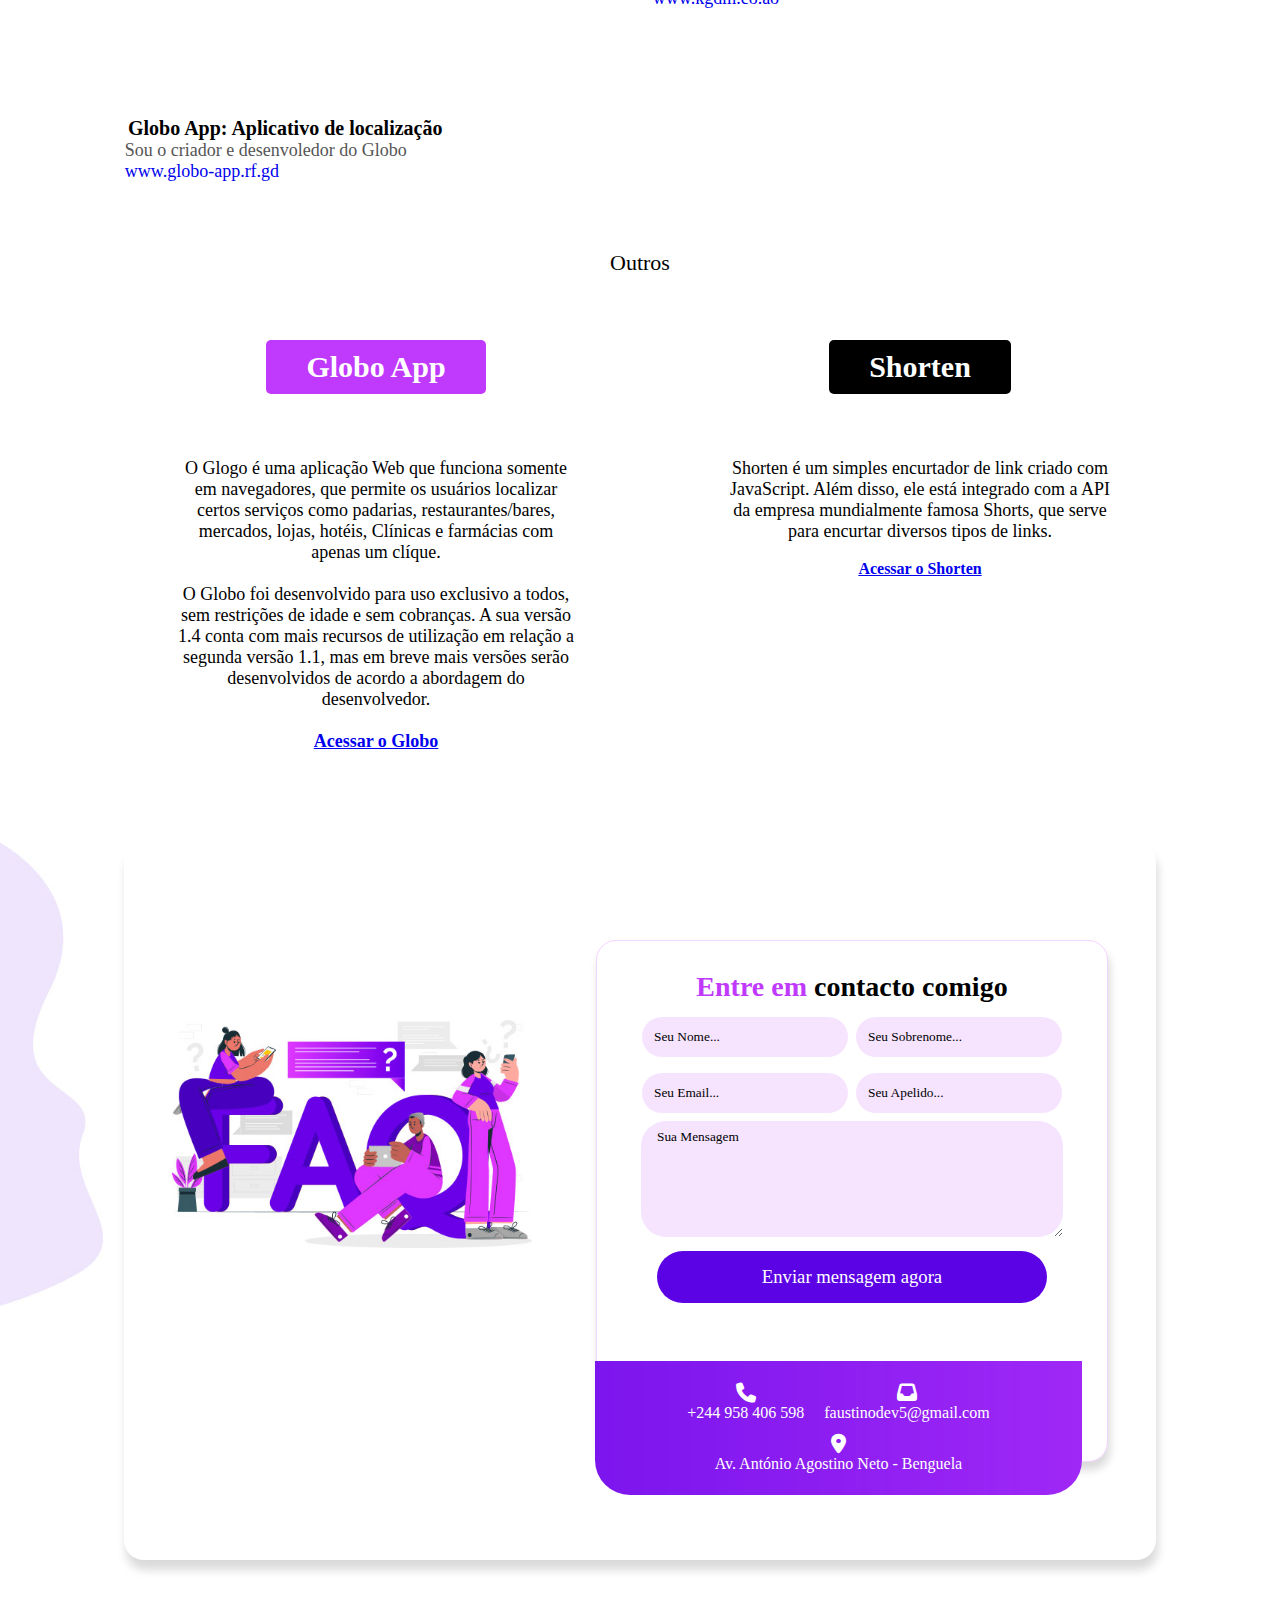
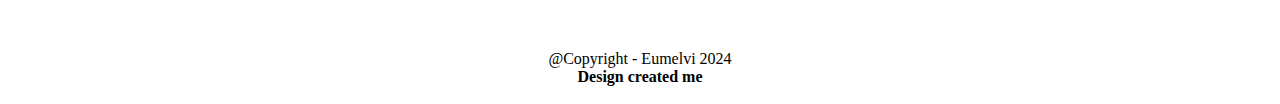
==== commit 05cd687c: "Add files via upload" ====
--- a/index.html
+++ b/index.html
@@ -1,397 +1,413 @@
-<!DOCTYPE html>
-<html lang="pt">
-<head>
-    <meta charset="UTF-8">
-    <meta http-equiv="X-UA-Compatible" content="IE=edge">
-    <meta name="viewport" content="width=device-width, initial-scale=1.0">
-    <title>Eumelvi Portifólio</title>
-    <link rel="stylesheet" href="css/global.css">
-<link rel="preconnect" href="https://fonts.googleapis.com">
-<link rel="preconnect" href="https://fonts.gstatic.com" crossorigin>
-<link href="https://fonts.googleapis.com/css2?family=Roboto:wght@300&display=swap" rel="stylesheet">
-<link rel="preconnect" href="https://fonts.googleapis.com">
-<link rel="preconnect" href="https://fonts.gstatic.com" crossorigin>
-<link href="https://fonts.googleapis.com/css2?family=Roboto:wght@300&family=Source+Sans+3:wght@200&display=swap" rel="stylesheet">
-<link rel="preconnect" href="https://fonts.googleapis.com">
-<link rel="preconnect" href="https://fonts.gstatic.com" crossorigin>
-<link href="https://fonts.googleapis.com/css2?family=Roboto:ital,wght@0,300;1,300&family=Source+Sans+3:wght@200;300&display=swap" rel="stylesheet">
-<link rel="preconnect" href="https://fonts.googleapis.com">
-<link rel="preconnect" href="https://fonts.gstatic.com" crossorigin>
-<link href="https://fonts.googleapis.com/css2?family=Montserrat&family=Roboto:ital,wght@0,300;1,300&family=Source+Sans+3:wght@200;300&display=swap" rel="stylesheet">
-<link rel="preconnect" href="https://fonts.googleapis.com">
-<link rel="preconnect" href="https://fonts.gstatic.com" crossorigin>
-<link href="https://fonts.googleapis.com/css2?family=Montserrat:wght@400;500&family=Roboto:ital,wght@0,300;1,300&family=Source+Sans+3:wght@200;300&display=swap" rel="stylesheet">
-
-</head>
-<body>
-   
-<br>
-        <!-- menu -->
-       <div class="hd-postition" >
-        <div class="header" id="top">
-            <div class="logo-menu"><h2>EUMELVI <a href="#">Portifólio</a></h2></div>
-
-            <div class="bar">
-                <ul>
-                    <li><a href="">INICIO</a></li>
-                    <li><a href="#sobre-mim">SOBRE-MIM</a></li>
-                    <li><a href="#servics">SERVIÇOS</a></li>
-                    <li><a href="#stacks">STACKS</a></li>
-                    <li><a href="#projects">PROJETOS</a></li>
-                    <li><a href="#contact">CONTACTO</a></li>
-                </ul>
-            </div>
-
-            <div class="bar-mobile">
-                <i class="fas fa-bars" id="btn-bar"></i>
-            </div>
-
-            <div class="menu-mobile" id="mobile-menu" hidden>
-                <ul>
-                    <li><a href="">INICIO</a></li>
-                    <li><a href="#sobre-mim">SOBRE-MIM</a></li>
-                    <li><a href="#servics">SERVIÇOS</a></li>
-                    <li><a href="#stacks">STACKS</a></li>
-                    <li><a href="#projects">PROJETOS</a></li>
-                    <li><a href="#contact">CONTACTO</a></li>
-                </ul>
-            </div>
-        </div>
-       </div>
-
-
-        <div class="banner-servics">
-            
-        </div>
-        <!-- banner-main -->
-        <div class="banner-principal">
-                <div class="welcome-card">
-                    <h4>Olá, bem-vindo ao meu Portifólio!</h4>
-
-                <br>
-
-                    <h1><span style="color: #c03afe;">Sou</span> o Eumelvi Faustino</h1>
-                    <p>Desenvolvedor Front-End & Back-End com 3 anos de experiências.</p>
-                    <p>Criador de conteúdos digitais no Youtube e Blogger!</p>
-                    <p>Criador de produtos digitais (infoprodutos)</p>
-                <br>
-                <br>
-                
-                    <div class="contrat">
-                        <a href="#contact" class="contrat">Quer solicitar meus serviços?</a>
-                    </div>
-                    
-                </div>
-                
-        </div>
-
-<br><br>
-<br>
-        <div class="sobre-mim" id="sobre-mim">
-         <center>
-            <div class="container-sobre">
-                <div class="img-me">
-                    <img src="img/1.png" alt="">
-                </div>
-                <div class="meu-texto">
-                    <h2> Sobre mim </h2>
-                    <br>
-                    <div class="me-mobile">
-                        <center>
-                            <h2> Sobre mim </h2>
-                            <img src="img/1.png" alt="">
-                        </center>
-                    </div>
-                    <p>Eu sou o Eumelvi, tenho 18 anos de idade e estou concluindo meu ensino médio em Gestão de Sistemas Informáticos. Sou desenvolver PHP e Flutter a 3 anos. Durante estes anos, tenho trabalhado em diferentes e vários projetos, pessoais e em grupo. <br><br> 
-                    Minhas qualidades como programador e criador de conteúdo incluem minha capacidade de trabalhar em grupo e trabalho autônomo, inclui minha paixão por aprenzidado - tecnologia, resolução de problemas complexos e inovação e criatividade em meus projetos, produtos e aplicativos. </p>
-
-                    <br><br>
-                    <p>Meu e-mail:</p>
-                    <h3>eumelvidocs@gmail.com</h3>
-                    <br>
-                    <p>Ligue pra mim:</p>
-                    <h3>+244 958 406 598 | 923 207 917</h3>
-                </div>
-            </div>
-         </center>
-        </div>
-
-        <br><br>
-        <br><br>
-        <br><br>
-
-        <!-- Meus serviços -->
-        <div class="my-services" id="servics">
-
-          
-                <div class="txt-services">
-                    <h2>Meus serviços</h2>
-
-                    <h5>No processo de desenvolvimento de um produto, eu me esforço principalmente na simplicidade, navegabilidade responsivo e segurança.</h5>
-
-                    <br>
-
-                    <div class="container-services">
-                            	<div class="card-service">
-                                    <div class="content-card">
-                                        <img src="img/services-01.jpg" alt="">
-                                        <h3>Desenvolvimento Web</h3>
-                                        <p>Faço criação de qualquer tipo de web-site e aplicação web. Tanto como desenvolvimento de páginas estáticas e dinâmicas, Blogs e e-commerce.</p>
-                                    </div>
-                                </div>
-
-                                <div class="card-service">
-                                    <div class="content-card">
-                                        <img src="img/services-04.jpg" alt="">
-                                        <h3>Criação de produtos digitais</h3>
-                                        <p>Crio e-books, metodologia e estratégias Entre outros tipos de infoprodutos.</p>
-                                    </div>
-                                </div>
-                    </div>
-
-                    <div class="container-services">
-                        <div class="card-service">
-                            <div class="content-card">
-                                <img src="img/services-03.jpg" alt="">
-                                <h3>Criação de Aplicativos</h3>
-                                <p>Criar aplicativos é mais uma das minhas paixões, como também um serviço. Desenvolvo aplicativos para Android e IOS, e também posso tornar qualquer site em aplicativo instalável.</p>
-                            </div>
-                        </div>
-
-                        <div class="card-service">
-                            <div class="content-card">
-                                <img src="img/services-02.jpg" alt="">
-                                <h3>Criador de conteúdos digitais</h3>
-                                <p>Além de fornecer diferentes tipos de conteúdos para a web (mundo digital), faço também mentoria de <b>"Como criar um blog e monetizá-lo" & "Como abrir um canal de forma correta no youtube".</b></p>
-                            </div>
-                        </div>
-            </div>
-                </div>
-        </div>
-
-<br>
-
-        <center>
-            <div class="my-tools" id="stacks">
-                <div class="title-tools">
-                    <h1>Ferramentas que eu uso para <span>construir</span> sistemas, <span>aplicativos</span>, infoprodutos</h1>
-                <br>
-                </div>
-    
-                <div class="container-tools">
-                    <ul>
-                        <li>
-                            <img src="img/php.png" alt="">
-                            <p>PHP</p>
-                        </li>
-    
-                        <li>
-                            <img src="img/flutter.png" alt="">
-                            <p>Flutter</p>
-                        </li>
-    
-                        <li>
-                            <img src="img/dart.png" alt="">
-                            <p>Dart</p>
-                        </li>
-    
-                        <li>
-                            <img src="img/js.png" alt="">
-                            <p>JavaScript</p>
-                        </li>
-    
-                        <li>
-                            <img src="img/jquery.png" alt="">
-                            <p>Jquery</p>
-                        </li>
-    
-                        <li>
-                            <img src="img/blogger.png" alt="">
-                            <p>Blogger</p>
-                        </li>
-    
-                        <li>
-                            <img src="img/bootstrap.png" alt="">
-                            <p>Bootstrap</p>
-                        </li>
-    
-                        <li>
-                            <img src="img/electron.png" alt="">
-                            <p>Electron.js</p>
-                        </li>
-    
-                        <li>
-                            <img src="img/mysql.png" alt="">
-                            <p>MySQL</p>
-                        </li>
-    
-                        <li>
-                            <img src="img/html.png" alt="">
-                            <p>HTML5</p>
-                        </li>
-    
-                        <li>
-                            <img src="img/vscode.png" alt="">
-                            <p>Visual Studio Code</p>
-                        </li>
-                    </ul>
-                </div>
-            </div>
-        </center>
-
-<br><br>
-<br><br>
-<br><br>
-<br><br>
-            <div class="feitos" id="projects">
-               <center>
-                    <h6>+20 Projetos feitos</h6>
-                    <h6>+20 Projetos Entregues</h6>
-                    <h6>+20 Projetos solicitados</h6>
-               </center>
-            </div>
-
-<br><br>
-<br><br>
-<br><br>
-
-        <div class="my-projects">
-
-            <div class="title-projects">
-                <h1>Grade de <span>projetos</span> feitos</h1>
-                <br><br>
-                <p>Esta é uma grade de projetos feitos cem por cento por mim</p>
-            </div>
-            
-        
-            <div class="container-grade">
-                <div class="card-grade">
-                    <img src="img/12.png" alt="">
-                    <p>Design e páginas estáticas do Shopy</p>
-                </div>
-
-
-                <div class="card-grade">
-                    <img src="img/22.png" alt="">
-                    <p>Página dinâmica de Marketplace do Shopy</p>
-                </div>
-            </div>
-
-            <div class="container-grade">
-                <div class="card-grade">
-                    <img src="img/32.png" alt="">
-                    <p>Design e páginas estáticas do Paniboom Web-site</p>
-                </div>
-
-
-                <div class="card-grade">
-                    <img src="img/shorten.png" alt="">
-                    <p>Página dinâmica de Marketplace do Shopy</p>
-                </div>
-            </div>
-
-
-        <br><br>
-        <br>
-           <center>
-                <div class="container-apps">
-                    <div class="globo-app">
-                        <div class="title-globo">
-                            <h2>Globo App </h2>
-                        </div>
-                        <p>
-                            O Glogo é uma aplicação Web que funciona somente em navegadores, que permite os usuários localizar certos serviços como
-                            padarias, restaurantes/bares, mercados, lojas, hotéis, Clínicas  e farmácias com apenas um clíque. <br> <br>
-                            O Globo foi desenvolvido para uso exclusivo a todos, sem restrições de idade e sem cobranças.
-                             A sua  versão 1.4 conta com mais recursos de utilização em relação a segunda versão 1.1, mas em breve mais versões serão desenvolvidos de acordo a abordagem do desenvolvedor.
-                            <br> 
-
-                            <br>
-                            <a href="http://globo.rf.gd/" target="_blank" style="font-weight: bold; text-decoration: underline;">Acessar o Globo</a>
-                        </p>
-                    </div>
-
-                    <div class="globo-app right">
-                        <div class="title-globo">
-                            <h2 style="background-color: black;">Shorten </h2>
-                        </div>
-
-                        <p>
-                            Shorten é um simples encurtador de link criado com JavaScript. Além disso, ele está integrado com a API da empresa mundialmente famosa <b>Shorts</b>, que serve para encurtar diversos tipos de links.
-                        </p>
-                        <br>
-                            <a href="http://shorten.rf.gd/" target="_blank" style="font-weight: bold; text-decoration: underline;">Acessar o Shorten
-                            </a>
-
-                        <br>
-                        <br><br>
-                    </div>
-            </div>
-           </center>
-        </div>
-
-
-<br>
-<br><br>
-<br><br>
-         <center>
-          <div class="contact-fundo" id="contact">
-                <div class="contact-container">
-                    <div class="img-contact">
-                        <img src="img/faqs-image.jpg" alt="">
-                    </div>
-
-                    <div class="card-contact">
-                        <h2><span>Entre em</span> contacto comigo</h2>
-                        <div class="form-contact">
-                            <input type="text" placeholder="Seu Nome..." name="" id="">
-                            <input type="text" placeholder="Seu Sobrenome..." name="" id="">
-                            <br>
-                            <input type="text" placeholder="Seu Email..." name="" id="">
-                            <input type="text" placeholder="Seu Apelido..." name="" id="">
-                            <br>
-                            <textarea name="" placeholder="Sua Mensagem" id="" cols="30" rows="10"></textarea>
-                            <br>
-                            <button type="submit">Enviar mensagem agora</button>
-                        </div>
-<br><br>
-<br>
-                    <center>
-                        <div class="socials">
-                            <ul>
-                                <li><i class="fas fa-phone"></i><p>+244 958 406 598</p></li>
-
-                                <li><i class="fas fa-inbox"></i><p>faustinodev5@gmail.com</p></li>
-
-                                <li><i class="fas fa-map-marker-alt"></i><p>Av. António Agostino Neto - Benguela</p></li>
-                            </ul>
-                        </div>  
-                    </center>
-
-<br><br>
-<br><br>
-                    </div>
-                </div>
-          </div>
-         </center>
-<br><br>
-<br><br>
-<br>
-
-         <div class="arrow-top">
-            <a href="index.html"><i class="fas fa-angle-up"></i></a>
-         </div>
-        
-
-        <footer>
-           <center>
-            <p>@Copyright - Eumelvi 2023</p>
-            <b>Design created me</b>
-           </center>
-        </footer>
-<br>
-        <script src="js/jquery.js"></script>
-        <script src="js/slider.js"></script>
-        <script src="js/bar.js"></script>
-</body>
+<!DOCTYPE html>
+<html lang="pt">
+<head>
+    <meta charset="UTF-8">
+    <meta http-equiv="X-UA-Compatible" content="IE=edge">
+    <meta name="viewport" content="width=device-width, initial-scale=1.0">
+    <title>Eumelvi Faustino | Portifólio</title>
+    <link rel="stylesheet" href="css/global.css">
+</head>
+<body>
+   
+<br>
+        <!-- menu -->
+       <div class="hd-postition" >
+        <div class="header" id="top">
+            <div class="logo-menu"><h2>EUMELVI <a href="#">Portifólio</a></h2></div>
+
+            <div class="bar">
+                <ul>
+                    <li><a href="">INICIO</a></li>
+                    <li><a href="#sobre-mim">SOBRE-MIM</a></li>
+                    <li><a href="#servics">SERVIÇOS</a></li>
+                    <li><a href="#stacks">STACKS</a></li>
+                    <li><a href="#projects">PROJETOS</a></li>
+                    <li><a href="#contact">CONTACTO</a></li>
+                </ul>
+            </div>
+
+            <div class="bar-mobile">
+                <i class="fas fa-bars" id="btn-bar"></i>
+            </div>
+
+            <div class="menu-mobile" id="mobile-menu" hidden>
+                <ul>
+                    <li><a href="">INICIO</a></li>
+                    <li><a href="#sobre-mim">SOBRE-MIM</a></li>
+                    <li><a href="#servics">SERVIÇOS</a></li>
+                    <li><a href="#stacks">STACKS</a></li>
+                    <li><a href="#projects">PROJETOS</a></li>
+                    <li><a href="#contact">CONTACTO</a></li>
+                </ul>
+            </div>
+        </div>
+       </div>
+
+
+        <div class="banner-servics">
+            
+        </div>
+        <!-- banner-main -->
+        <div class="banner-principal">
+                <div class="welcome-card">
+                    <h4>Olá, bem-vindo ao meu Portifólio!</h4>
+
+                <br>
+
+                    <h1><span style="color: #c03afe;">Sou</span> o Eumelvi Faustino</h1>
+                    <p>Desenvolvedor Front-End & Back-End com 4 anos de experiências.</p>
+                    <p>Criador de conteúdos digitais no Youtube e Blogger!</p>
+                    <p>Criador de produtos digitais (infoprodutor)</p>
+                <br>
+                <br>
+                
+                    <div class="contrat">
+                        <a href="#contact" class="contrat">Quer solicitar meus serviços?</a>
+                    </div>
+                    
+                </div>
+                
+        </div>
+
+<br><br>
+<br>
+        <div class="sobre-mim" id="sobre-mim">
+         <center>
+            <div class="container-sobre">
+                <div class="img-me">
+                    <img src="img/1.png" alt="">
+                </div>
+                <div class="meu-texto">
+                    <h2> Sobre mim </h2>
+                    <br>
+                    <div class="me-mobile">
+                        <center>
+                            <h2> Sobre mim </h2>
+                            <img src="img/1.png" alt="">
+                        </center>
+                    </div>
+                    <p>Eu sou o Eumelvi, tenho 18 anos de idade e estou concluindo meu ensino médio em Gestão de Sistemas Informáticos. Sou desenvolver PHP e Flutter a 4 anos. Durante estes anos, tenho trabalhado em diferentes e vários projetos, pessoais e em grupo. <br><br> 
+                    Minhas qualidades como programador e criador de conteúdo incluem minha capacidade de trabalhar em grupo e trabalho autônomo, inclui minha paixão por aprenzidado - tecnologia, resolução de problemas complexos e inovação e criatividade em meus projetos, produtos e aplicativos. </p>
+
+                    <br><br>
+                    <p>Meu e-mail:</p>
+                    <h3>faustinodev5@gmail.com</h3>
+                    <br>
+                    <p>Ligue pra mim:</p>
+                    <h3>+244 958 406 598 | 923 207 917</h3>
+                </div>
+            </div>
+         </center>
+        </div>
+
+        <br><br>
+        <br><br>
+        <br><br>
+
+        <!-- Meus serviços -->
+        <div class="my-services" id="servics">
+
+          
+                <div class="txt-services">
+                    <h2>Meus serviços</h2>
+
+                    <h5>No processo de desenvolvimento de um produto, eu me esforço principalmente na simplicidade, navegabilidade responsivo e segurança.</h5>
+
+                    <br>
+
+                    <div class="container-services">
+                            	<div class="card-service">
+                                    <div class="content-card">
+                                        <img src="img/services-01.jpg" alt="">
+                                        <h3>Desenvolvimento Web</h3>
+                                        <p>Faço criação de qualquer tipo de web-site e aplicação web. Tanto como desenvolvimento de páginas estáticas e dinâmicas, Blogs e e-commerce.</p>
+                                    </div>
+                                </div>
+
+                                <div class="card-service">
+                                    <div class="content-card">
+                                        <img src="img/services-04.jpg" alt="">
+                                        <h3>Criação de produtos digitais</h3>
+                                        <p>Crio e-books, metodologia e estratégias Entre outros tipos de infoprodutos.</p>
+                                    </div>
+                                </div>
+                    </div>
+
+                    <div class="container-services">
+                        <div class="card-service">
+                            <div class="content-card">
+                                <img src="img/services-03.jpg" alt="">
+                                <h3>Criação de Aplicativos</h3>
+                                <p>Criar aplicativos é mais uma das minhas paixões, como também um serviço. Desenvolvo aplicativos para Android e IOS, e também posso tornar qualquer site em aplicativo instalável.</p>
+                            </div>
+                        </div>
+
+                        <div class="card-service">
+                            <div class="content-card">
+                                <img src="img/services-02.jpg" alt="">
+                                <h3>Criador de conteúdos digitais</h3>
+                                <p>Além de fornecer diferentes tipos de conteúdos para a web (mundo digital), faço também mentoria de <b>"Como criar um blog e monetizá-lo" & "Como abrir um canal de forma correta no youtube".</b></p>
+                            </div>
+                        </div>
+            </div>
+                </div>
+        </div>
+
+<br>
+
+        <center>
+            <div class="my-tools" id="stacks">
+                <div class="title-tools">
+                    <h1>Ferramentas que eu uso para <span>construir</span> sistemas, <span>aplicativos</span>, infoprodutos</h1>
+                <br>
+                </div>
+    
+                <div class="container-tools">
+                    <ul>
+                        <li>
+                            <img src="img/php.png" alt="">
+                            <p>PHP</p>
+                        </li>
+    
+                        <li>
+                            <img src="img/flutter.png" alt="">
+                            <p>Flutter</p>
+                        </li>
+    
+                        <li>
+                            <img src="img/dart.png" alt="">
+                            <p>Dart</p>
+                        </li>
+    
+                        <li>
+                            <img src="img/js.png" alt="">
+                            <p>JavaScript</p>
+                        </li>
+    
+                        <li>
+                            <img src="img/jquery.png" alt="">
+                            <p>Jquery</p>
+                        </li>
+    
+                        <li>
+                            <img src="img/blogger.png" alt="">
+                            <p>Blogger</p>
+                        </li>
+    
+                        <li>
+                            <img src="img/bootstrap.png" alt="">
+                            <p>Bootstrap</p>
+                        </li>
+    
+                        <li>
+                            <img src="img/electron.png" alt="">
+                            <p>Electron.js</p>
+                        </li>
+    
+                        <li>
+                            <img src="img/mysql.png" alt="">
+                            <p>MySQL</p>
+                        </li>
+    
+                        <li>
+                            <img src="img/html.png" alt="">
+                            <p>HTML5</p>
+                        </li>
+    
+                        <li>
+                            <img src="img/vscode.png" alt="">
+                            <p>Visual Studio Code</p>
+                        </li>
+                    </ul>
+                </div>
+            </div>
+        </center>
+
+<br><br>
+<br><br>
+<br><br>
+<br><br>
+            <div class="feitos" id="projects">
+               <center>
+                    <h6>+20 Projetos feitos</h6>
+                    <h6>+20 Projetos Entregues</h6>
+                    <h6>+20 Projetos solicitados</h6>
+               </center>
+            </div>
+
+<br><br>
+<br><br>
+<br><br>
+
+        <div class="my-projects">
+
+            <div class="title-projects">
+                <h1>Grade de <span>projetos</span> feitos</h1>
+                <br><br>
+                <p>Esta é uma grade de projetos feitos cem por cento por mim</p>
+            </div>
+            
+        
+            <div class="container-grade">
+                <div class="card-grade">
+                    <img src="img/12.png" alt="">
+                    <h4>Design e páginas estáticas do Shopy</h4>
+                    <p>Responsável por criar as páginas do website Shopy</p>
+                </div>
+
+
+                <div class="card-grade">
+                    <img src="img/22.png" alt="">
+                    <h4>Página dinâmica de Marketplace do Shopy</h4>
+                </div>
+            </div>
+
+            <div class="container-grade">
+                <div class="card-grade">
+                    <img src="img/32.png" alt="">
+                    <h4>Design e páginas estáticas do Paniboom Website</h4>
+                    <p>Criei as páginas estáticas do site paniboom</p>
+                </div>
+                <div class="card-grade">
+                    <img src="img/shorten.png" alt="">
+                    <h4>Aplicativo web que encurta links - Shorten</h4>
+                </div>
+            </div>
+            <div class="container-grade">
+                <div class="card-grade">
+                    <img src="img/kgdm (1).png" alt="">
+                    <h4>Back-End do website KGDM</h4>
+                    <p>Sou o responsável pela criação do Back-End do site da KGDM <br>
+                        <a href="https://kgdm.co.ao/">www.kgdm.co.ao</a>
+                    </p>
+                </div>
+                <div class="card-grade"><br>
+                    <img src="img/kgdm (2).png" alt="">
+                    <br>
+                    <h4>Sistema de notícias do website KGDM</h4>
+                    <p>Desenvolvi um feed de notícias dentro do site da KGDM <br>
+                        <a href="https://kgdm.co.ao/">www.kgdm.co.ao</a>
+                    </p>
+                </div>
+            </div>
+            <div class="container-grade">
+                <div class="card-grade"><br>
+                    <img src="img/globo.png" alt="">
+                    <br>
+                    <h4>Globo App: Aplicativo de localização</h4>
+                    <p>Sou o criador e desenvoledor do Globo<br>
+                        <a href="https://kgdm.co.ao/">www.globo-app.rf.gd</a>
+                    </p>
+                </div>
+            </div>
+
+
+        <br><br>
+        <br>
+        <div class="other-app">
+            <center>
+                <h3>Outros</h3>
+            </center>
+        </div>
+           <center>
+                <div class="container-apps">
+                    <div class="globo-app">
+                        <div class="title-globo">
+                            <h2>Globo App </h2>
+                        </div>
+                        <p>
+                            O Glogo é uma aplicação Web que funciona somente em navegadores, que permite os usuários localizar certos serviços como
+                            padarias, restaurantes/bares, mercados, lojas, hotéis, Clínicas  e farmácias com apenas um clíque. <br> <br>
+                            O Globo foi desenvolvido para uso exclusivo a todos, sem restrições de idade e sem cobranças.
+                             A sua  versão 1.4 conta com mais recursos de utilização em relação a segunda versão 1.1, mas em breve mais versões serão desenvolvidos de acordo a abordagem do desenvolvedor.
+                            <br> 
+
+                            <br>
+                            <a href="http://globo-app.rf.gd/" target="_blank" style="font-weight: bold; text-decoration: underline;">Acessar o Globo</a>
+                        </p>
+                    </div>
+
+                    <div class="globo-app right">
+                        <div class="title-globo">
+                            <h2 style="background-color: black;">Shorten </h2>
+                        </div>
+
+                        <p>
+                            Shorten é um simples encurtador de link criado com JavaScript. Além disso, ele está integrado com a API da empresa mundialmente famosa <b>Shorts</b>, que serve para encurtar diversos tipos de links.
+                        </p>
+                        <br>
+                            <a href="http://shorten-app.rf.gd/" target="_blank" style="font-weight: bold; text-decoration: underline;">Acessar o Shorten
+                            </a>
+
+                        <br>
+                        <br><br>
+                    </div>
+            </div>
+           </center>
+        </div>
+
+
+<br>
+<br><br>
+<br><br>
+         <center>
+          <div class="contact-fundo" id="contact">
+                <div class="contact-container">
+                    <div class="img-contact">
+                        <img src="img/faqs-image.jpg" alt="">
+                    </div>
+
+                    <div class="card-contact">
+                        <h2><span>Entre em</span> contacto comigo</h2>
+                        <div class="form-contact">
+                            <input type="text" placeholder="Seu Nome..." name="" id="">
+                            <input type="text" placeholder="Seu Sobrenome..." name="" id="">
+                            <br>
+                            <input type="text" placeholder="Seu Email..." name="" id="">
+                            <input type="text" placeholder="Seu Apelido..." name="" id="">
+                            <br>
+                            <textarea name="" placeholder="Sua Mensagem" id="" cols="30" rows="10"></textarea>
+                            <br>
+                            <button type="submit">Enviar mensagem agora</button>
+                        </div>
+<br><br>
+<br>
+                    <center>
+                        <div class="socials">
+                            <ul>
+                                <li><i class="fas fa-phone"></i><p>+244 958 406 598</p></li>
+
+                                <li><i class="fas fa-inbox"></i><p>faustinodev5@gmail.com</p></li>
+
+                                <li><i class="fas fa-map-marker-alt"></i><p>Av. António Agostino Neto - Benguela</p></li>
+                            </ul>
+                        </div>  
+                    </center>
+
+<br><br>
+<br><br>
+                    </div>
+                </div>
+          </div>
+         </center>
+<br><br>
+<br><br>
+<br>
+
+         <div class="arrow-top">
+            <a href=""><i class="fab fa-whatsapp"></i></a>
+         </div>
+        
+
+        <footer>
+           <center>
+            <p>@Copyright - Eumelvi 2024</p>
+            <b>Design created me</b>
+           </center>
+        </footer>
+<br>
+        <script src="js/jquery.js"></script>
+        <script src="js/slider.js"></script>
+        <script src="js/bar.js"></script>
+</body>
 </html>--- a/css/global.css
+++ b/css/global.css
@@ -1,561 +1,576 @@
-@import "../fontawesome-free-6.2.1-web/css/all.css";
-@import "slider.css";
-@import "media.css";
-@import "animated.css";
-
-*{
-    padding: 0;
-    margin: 0;
-}
-
-
-body{
-    font-family: 'Roboto';
-}
-h1,h2,h3,h4,h5,h6{
-    font-family: 'Montserrat';
-    font-weight: bold;
-}
-
-a{
-    text-decoration: none;
-}
-li{
-    list-style: none;
-}
-
-
-
-.left-menu{
-    float: left;
-}
-.right-menu{
-    float: right
-}
-
-.right-menu a{
-    margin: 0px 8px;
-    color: #a586bc;
-}
-
-.header{
-    background: linear-gradient(90deg, rgba(85,0,227,1) 0%, rgba(198,61,255,1) 100%);
-    background-image: linear-gradient(90deg, rgb(85, 0, 227) 0%, rgb(198, 61, 255) 100%);
-    background-position-x: initial;
-    background-position-y: initial;
-    background-size: initial;
-    background-attachment: initial;
-    background-origin: initial;
-    padding: 0px 60px;
-    background-clip: initial;
-    background-color: initial;
-    height: 70px;
-    transition: all .5s ease 0s;
-    transition-duration: 0.5s;
-    transition-timing-function: ease;
-    transition-delay: 0s;
-    transition-property: all;
-}
-
-.hd-postition{
-    width: 100%;
-    position: fixed;
-    top: 0%;
-}
-.logo-menu{
-    float: left;
-    margin-top: 1rem;
-    color: white;
-}
-.logo-menu a{
-    color: white;
-    font-weight: lighter;
-    margin-left: 8px;
-}
-.bar{
-    float: right !important;
-    margin-top: 1.5rem;
-}
-.bar li{
-    display: inline-flex;
-    margin: 0px 1rem;
-}
-.bar a{
-    color: white;
-}
-.bar a:hover{
-    color: rgba(240, 248, 255, 0.76);
-    transition: .5s;
-}
-
-.banner-principal{
-    padding: 295px 0px 185px 0px;
-    margin: 0;
-    outline: 0;
-}
-
-
-.banner-principal::after{
-    content: url("../img/banner-right.png");
-    top: 60px;
-    right: 0;
-    position: absolute;
-    width: 861px;
-    height: 746px;
-    z-index: -1;
-}
-
-
-.welcome-card{
-    background: rgba(247, 247, 247, 0.952);
-    border-radius: 15px;
-    height: 390px;
-    width: 600px;
-    margin-left: 4rem;
-    padding: 10px 50px;
-}
-
-.welcome-card h4{
-    padding: 30px 0px;
-    font-size: 25px;
-    color: #5b03e4;
-    border-bottom: 2px solid rgba(204, 204, 204, 0.432);
-}
-
-.welcome-card h1{
-    padding: 20px 0px;
-    font-size: 46px;
-}
-
-.welcome-card p{
-    font-weight: lighter;
-    line-height: 25px;
-    font-size: 18px;
-    color: rgb(0, 0, 0);
-}
-
-a.contrat{
-    background-color: #c03afe;
-    padding: 18px 26px;
-    box-shadow: 2px 6px 8px #c03afe65;
-    border-radius: 55px;
-    font-size: 20px;
-    color: white;
-}
-
-.sobre-mim{
-   background: url("../img/banner-left.png") no-repeat;
-   background-size: 60%;
-    padding-bottom:3rem;
-}
-
-.container-sobre{
-    display: inline-flex;
-}
-
-.container-sobre{
-    padding: 0px 10px;
-}
-
-.img-me{
-    float: left;
-    margin-top: 5rem;
-}
-.img-me img{
-    width: 300px;
-}
-.me-mobile{
-    display: none;
-}
-.meu-texto{
-    margin-top: 5rem;
-    margin-left: 6rem;
-    float: right;
-    width: 550px;
-    text-align: initial;
-}
-.meu-texto h2{
-    font-size: 40px;
-    color: #5b03e4;
-    font-weight: 'Montserrat' !important;
-}
-.meu-texto p{
-    color: rgb(80, 80, 80);
-    font-size: 18px;
-}
-.meu-texto h2 i{
-    font-size: 25px;
-
-}
-
-.banner-servics::before{
-    content: url("../img/banner-left.png");
-    left: 0;
-    position: absolute;
-    width: 844px;
-    height: 714px;
-    z-index: -1;
-}
-
-.banner-servics::after{
-    content: url("../img/banner-left.png");
-    bottom: -150px;
-    right: 0;
-    transform: scaleX(-1);
-    position: absolute;
-    width: 103px;
-    height: 464px;
-    z-index: -1;
-}
-
-
-
-.my-services{
-    background: url("../img/services-left.jpg") no-repeat;
-    height: 600px;
-}
-
-.txt-services{
-    float: right;
-    padding: 2px 8px;
-    width: 700px;
-    margin-right: 2rem;
-}
-.txt-services h2{
-    font-size: 50px;
-    margin-bottom: 2.5rem;
-    color: #c03afe;
-}
-
-.txt-services h5{
-    font-size: 17px;
-    color: rgb(0, 0, 0);
-    line-height: 25px;
-    font-weight: 300;
-    margin-bottom: 0.5rem;
-}
-
-.container-services{
-    display: inline-flex;
-}
-
-.card-service{
-    background-color: white;
-    border: 1px solid #c03afe5d;
-    border-radius: 30px;
-    width: 280px;
-    margin: 1rem;
-}
-.content-card{
-    padding: 28px 20px;
-}
-.content-card img{
-    border-radius: 55px;
-    margin-bottom: 1rem;
-}
-
-.content-card p{
-    line-height: 24px;
-    margin-top: 6px;
-    color: #555;
-}
-
-
-.my-tools{
-    margin-top: 25rem;
-    background: url("../img/infos-bg.jpg");
-    padding:3rem 2rem;
-    border-bottom-right-radius: 80px;
-    box-shadow: 3px 10px 10px #c03afe3d;
-    border-top-right-radius: 80px;
-}
-
-.content-tools{
-    padding: 1rem 10rem;
-}
-
-.title-tools h1{
-    margin-left: 3rem;
-    width: 700px;
-    color: white;
-    font-size: 40px;
-}
-
-
-.container-tools{
-    margin-top: 2rem;
-    background-color: white;
-    width: 980px;
-    border-radius: 20px;
-    box-shadow: 3px 10px 10px rgba(85, 85, 85, 0.411);
-}
-
-.container-tools li{
-    display: inline-block;
-    border: 2px solid #c03afe57;
-    padding: 10px 20px;
-    border-radius: 10px;
-    margin: 1.2rem 2rem;
-    cursor: pointer;
-    box-shadow: 2px 8px 8px #c03afe36;
-}
-
-.container-tools li:hover{
-    background-color: #eee;
-    transition: .2s;
-}
-.container-tools ul{
-    padding: 4rem 0px;
-}
-
-.container-tools li img{
-    width: 60px;
-}
-.container-tools p{
-    color: rgb(85, 84, 84);
-}
-
-.title-projects{
-    margin-left: 8rem;
-    margin-bottom: 3rem;
-}
-.my-projects{
-    background: url("../img/contact-left.jpg") no-repeat;
-    margin-top: 7rem;
-}
-.my-projects h1{
-    color: #5b03e4;
-    font-size: 40px;
-}
-.title-projects p{
-    font-size: 18px;
-    color: black;
-    font-weight: 300;
-}
-
-.feitos{
-  
-}
-.feitos h6{
-    font-size: 24px;
-    display: inline-flex;
-    margin: 0px 2rem;
-    font-weight: 300;
-}
-
-.container-grade{
-    display: inline-flex;  
-    margin-left: 4rem;
-}
-
-.card-grade{
-    width: 400px;
-    margin: 2rem 4rem;
-}
-.card-grade img{
-    width: 500px;
-    border-radius: 8px;
-}
-.card-grade p{
-    text-align: center;
-    font-size: 18px;
-    color: #555;
-    font-weight: 300px;
-}
-
-
-.globo-app{
-    margin-left: 5rem;
-    margin-top: 4rem;
-    margin-right: 4rem;
-}
-.title-globo h2{
-    display: inline-block;
-    padding: 10px 40px;
-    font-size: 30px;
-    border-radius:5px;
-    color: white;
-    background-color: #c03afe;
-}
-.title-globo{
-    margin-bottom: 4rem;
-}
-
-.container-apps{
-    display: inline-flex;
-}
-
-.globo-app{
-    width: 400px;
-    text-align: center;
-}
-
-.globo-app p{
-    font-weight: 300;
-    font-size: 18px;
-}
-
-
-
-.bar-mobile{
-    display: none;
-}
-
-
-
-
-
-.contact-container{
-    display: inline-flex;
-    box-shadow: 2px 10px 10px #130b1627;
-    padding: 6rem 1rem;
-    border-radius: 20px;
-    width: 1000px;
-}
-.contact-container div{
-    margin: 2px 2rem;
-}
-.img-contact img{
-    width: 360px;
-    margin-top: 5rem;
-}
-
-.card-contact h2 span{
-    color: #c03afe;
-}
-.card-contact h2{
-    font-size: 28px;
-   margin-bottom: 6px;
-}
-.card-contact{
-    border: 1px solid #c03afe38;
-    border-radius: 20px;
-    box-shadow: 2px 8px 8px #130b1627;
-    padding: 30px 0px;
-    width: 1000px;
-}
-.form-contact input{
-    width: 190px;
-    background-color: #c03afe23;
-    padding: 12px 4px;
-    border-radius: 55px !important;
-    display: inline-block;
-    font-size: 10pt;
-    padding-inline-start: 12px;
-    border: none;
-    margin: 0.5rem 2px;
-    font-weight: 400;
-    font-family: 'Montserrat';
-    color: black;
-    border-radius: 6px;
-}
-.form-contact textarea{
-    background-color: #c03afe23;
-    border: none;
-    font-weight: 400;
-    font-family: 'Montserrat';
-    color: black;
-    font-size: 10pt;
-    width: 390px;
-    padding: 8px 1rem;
-    border-radius: 25px;
-    height: 100px;
-}
-.form-contact input::placeholder, .form-contact textarea::placeholder{
-    color: black;
-}
-
-.contact-fundo{
-    background: url("../img/contact-left.jpg") no-repeat;
-}
-
-.form-contact button{
-    background-color: #5b03e4;
-    color: white;
-    font-weight: 400;
-    cursor: pointer;
-    font-family: 'Roboto';
-    font-size: 14pt;
-    border: none;
-    padding: 15px 0px;
-    width: 390px;
-    margin-top: 0.6rem;
-    border-radius: 55px;
-}
-
-.socials{
-    margin-top: 2rem;
-    background: url("../img/video-bg.jpg") center no-repeat;
-    position: absolute;
-    width: 38%;
-    border-bottom-left-radius: 35px;
-    padding: 1rem 0px;
-    color: white;
-    border-bottom-right-radius: 35px;
-    right: 13%;
-}
-
-
-.socials li{
-    margin: 6px 0.5rem;
-    display: inline-block;
-}
-.socials i{
-    font-size: 20px;
-}
-
-
-.contrat{
-    transform: rotate(0deg);
-    margin-top: 4rem;
-    animation: swing 2s ease-in-out infinite;
-}
-
-@keyframes swing {
-    0%{transform: rotate(0deg);}
-    50%{transform: rotate(15deg);}
-    100%{transform: rotate(-360deg)}
-}
-
-.arrow-top{
-    float: right;
-    margin-right: 2rem;
-    background-color: #5b03e4;
-    color: white;
-    font-size: 27px;
-    right: 0;
-    top: 85%;
-    padding: 3px 10px;
-    position: fixed;
-    border-radius: 6px;
-}
-.arrow-top a{
-    color: white;
-}
-
-span.carregando{
-    width: 60px;
-    height: 60px;
-    background-color: transparent;
-    display: block;
-    border: 12px solid #5b03e4;
-    border-top: 12px solid transparent;
-    border-radius: 50%;
-    animation: loading 5s linear infinite;
-}
-@keyframes loading{
-    0%{
-        transform: rotate(0deg);
-    }
-
-    100%{
-        transform: rotate(360deg);
-    }
-    
-}
-.corpo{
-    align-items: center;
-    justify-content: center;
-    margin-top: 20rem;
-    display: flex;
+@import "../fontawesome-free-6.2.1-web/css/all.css";
+@import "slider.css";
+@import "media.css";
+@import "animated.css";
+
+*{
+    padding: 0;
+    margin: 0;
+}
+
+
+body{
+    font-family: 'Source Sans Pro';
+}
+h1,h2,h3,h4,h5,h6{
+    font-family: 'Source Sans Pro';
+    font-weight: bold;
+}
+
+a{
+    text-decoration: none;
+}
+li{
+    list-style: none;
+}
+
+
+
+.left-menu{
+    float: left;
+}
+.right-menu{
+    float: right
+}
+
+.right-menu a{
+    margin: 0px 8px;
+    color: #a586bc;
+}
+
+.header{
+    background: linear-gradient(90deg, rgba(85,0,227,1) 0%, rgba(198,61,255,1) 100%);
+    background-image: linear-gradient(90deg, rgb(85, 0, 227) 0%, rgb(198, 61, 255) 100%);
+    background-position-x: initial;
+    background-position-y: initial;
+    background-size: initial;
+    background-attachment: initial;
+    background-origin: initial;
+    padding: 0px 60px;
+    background-clip: initial;
+    background-color: initial;
+    height: 70px;
+    transition: all .5s ease 0s;
+    transition-duration: 0.5s;
+    transition-timing-function: ease;
+    transition-delay: 0s;
+    transition-property: all;
+}
+
+.hd-postition{
+    width: 100%;
+    position: fixed;
+    top: 0%;
+}
+.logo-menu{
+    float: left;
+    margin-top: 1rem;
+    color: white;
+}
+.logo-menu a{
+    color: white;
+    font-weight: lighter;
+    margin-left: 8px;
+}
+.bar{
+    float: right !important;
+    margin-top: 1.5rem;
+}
+.bar li{
+    display: inline-flex;
+    margin: 0px 1rem;
+}
+.bar a{
+    color: white;
+}
+.bar a:hover{
+    color: rgba(240, 248, 255, 0.76);
+    transition: .5s;
+}
+
+.banner-principal{
+    padding: 295px 0px 185px 0px;
+    margin: 0;
+    outline: 0;
+}
+
+
+.banner-principal::after{
+    content: url("../img/banner-right.png");
+    top: 60px;
+    right: 0;
+    position: absolute;
+    width: 861px;
+    height: 746px;
+    z-index: -1;
+}
+
+
+.welcome-card{
+    background: rgba(247, 247, 247, 0.952);
+    border-radius: 15px;
+    height: 390px;
+    width: 600px;
+    margin-left: 4rem;
+    padding: 10px 50px;
+}
+
+.welcome-card h4{
+    padding: 30px 0px;
+    font-size: 25px;
+    color: #5b03e4;
+    border-bottom: 2px solid rgba(204, 204, 204, 0.432);
+}
+
+.welcome-card h1{
+    padding: 20px 0px;
+    font-size: 46px;
+}
+
+.welcome-card p{
+    font-weight: lighter;
+    line-height: 25px;
+    font-size: 18px;
+    color: rgb(0, 0, 0);
+}
+
+a.contrat{
+    background-color: #c03afe;
+    padding: 18px 26px;
+    box-shadow: 2px 6px 8px #c03afe65;
+    border-radius: 55px;
+    font-size: 20px;
+    color: white;
+}
+
+.sobre-mim{
+   background: url("../img/banner-left.png") no-repeat;
+   background-size: 60%;
+    padding-bottom:3rem;
+}
+
+.container-sobre{
+    display: inline-flex;
+}
+
+.container-sobre{
+    padding: 0px 10px;
+}
+
+.img-me{
+    float: left;
+    margin-top: 5rem;
+}
+.img-me img{
+    width: 300px;
+}
+.me-mobile{
+    display: none;
+}
+.meu-texto{
+    margin-top: 5rem;
+    margin-left: 6rem;
+    float: right;
+    width: 550px;
+    text-align: initial;
+}
+.meu-texto h2{
+    font-size: 40px;
+    color: #5b03e4;
+    font-weight: 'Montserrat' !important;
+}
+.meu-texto p{
+    color: rgb(80, 80, 80);
+    font-size: 18px;
+}
+.meu-texto h2 i{
+    font-size: 25px;
+
+}
+
+.banner-servics::before{
+    content: url("../img/banner-left.png");
+    left: 0;
+    position: absolute;
+    width: 844px;
+    height: 714px;
+    z-index: -1;
+}
+
+.banner-servics::after{
+    content: url("../img/banner-left.png");
+    bottom: -150px;
+    right: 0;
+    transform: scaleX(-1);
+    position: absolute;
+    width: 103px;
+    height: 464px;
+    z-index: -1;
+}
+
+
+
+.my-services{
+    background: url("../img/services-left.jpg") no-repeat;
+    height: 600px;
+}
+
+.txt-services{
+    float: right;
+    padding: 2px 8px;
+    width: 700px;
+    margin-right: 2rem;
+}
+.txt-services h2{
+    font-size: 50px;
+    margin-bottom: 2.5rem;
+    color: #c03afe;
+}
+
+.txt-services h5{
+    font-size: 17px;
+    color: rgb(0, 0, 0);
+    line-height: 25px;
+    font-weight: 300;
+    margin-bottom: 0.5rem;
+}
+
+.container-services{
+    display: inline-flex;
+}
+
+.card-service{
+    background-color: white;
+    border: 1px solid #c03afe5d;
+    border-radius: 30px;
+    width: 280px;
+    margin: 1rem;
+}
+.content-card{
+    padding: 28px 20px;
+}
+.content-card img{
+    border-radius: 55px;
+    margin-bottom: 1rem;
+}
+
+.content-card p{
+    line-height: 24px;
+    margin-top: 6px;
+    color: #555;
+}
+
+
+.my-tools{
+    margin-top: 25rem;
+    background: url("../img/infos-bg.jpg");
+    padding:3rem 2rem;
+    border-bottom-right-radius: 80px;
+    box-shadow: 3px 10px 10px #c03afe3d;
+    border-top-right-radius: 80px;
+}
+
+.content-tools{
+    padding: 1rem 10rem;
+}
+
+.title-tools h1{
+    margin-left: 3rem;
+    width: 700px;
+    color: white;
+    font-size: 40px;
+}
+
+
+.container-tools{
+    margin-top: 2rem;
+    background-color: white;
+    width: 980px;
+    border-radius: 20px;
+    box-shadow: 3px 10px 10px rgba(85, 85, 85, 0.411);
+}
+
+.container-tools li{
+    display: inline-block;
+    border: 2px solid #c03afe57;
+    padding: 10px 20px;
+    border-radius: 10px;
+    margin: 1.2rem 2rem;
+    cursor: pointer;
+    box-shadow: 2px 8px 8px #c03afe36;
+}
+
+.container-tools li:hover{
+    background-color: #eee;
+    transition: .2s;
+}
+.container-tools ul{
+    padding: 4rem 0px;
+}
+
+.container-tools li img{
+    width: 60px;
+}
+.container-tools p{
+    color: rgb(85, 84, 84);
+}
+
+.title-projects{
+    margin-left: 8rem;
+    margin-bottom: 1rem;
+}
+.my-projects{
+    background: url("../img/contact-left.jpg") no-repeat;
+    margin-top: 7rem;
+}
+.my-projects h1{
+    color: #5b03e4;
+    font-size: 40px;
+    text-transform: uppercase;
+}
+.title-projects p{
+    font-size: 18px;
+    color: black;
+    font-weight: 300;
+}
+
+
+.feitos h6{
+    font-size: 24px;
+    display: inline-flex;
+    margin: 0px 2rem;
+    font-weight: 300;
+}
+
+.container-grade{
+    display: inline-flex;  
+    margin-left: 4rem;
+}
+.container-grade h4{
+    font-size: 20px;
+    margin-top: 0.5rem;
+    font-family: 'Montserrat';
+}
+.container-grade p{
+    margin-left: -1rem;
+}
+.card-grade{
+    width: 400px;
+    margin: 2rem 4rem;
+}
+.card-grade img{
+    width: 500px;
+    border-radius: 8px;
+}
+.card-grade p{
+    text-align: initial;
+    font-size: 18px;
+    margin-left: -0.2rem;
+    color: #555;
+    font-weight: 300px;
+}
+.card-grade p a{
+    margin-top: 1rem;
+}
+
+.other-app h3{
+    font-size: 22px;
+    font-weight: 400;
+    font-family: 'Montserrat';
+}
+
+.globo-app{
+    margin-left: 5rem;
+    margin-top: 4rem;
+    margin-right: 4rem;
+}
+.title-globo h2{
+    display: inline-block;
+    padding: 10px 40px;
+    font-size: 30px;
+    border-radius:5px;
+    color: white;
+    background-color: #c03afe;
+}
+.title-globo{
+    margin-bottom: 4rem;
+}
+
+.container-apps{
+    display: inline-flex;
+}
+
+.globo-app{
+    width: 400px;
+    text-align: center;
+}
+
+.globo-app p{
+    font-weight: 300;
+    font-size: 18px;
+}
+
+
+
+.bar-mobile{
+    display: none;
+}
+
+
+
+
+
+.contact-container{
+    display: inline-flex;
+    box-shadow: 2px 10px 10px #130b1627;
+    padding: 6rem 1rem;
+    border-radius: 20px;
+    width: 1000px;
+}
+.contact-container div{
+    margin: 2px 2rem;
+}
+.img-contact img{
+    width: 360px;
+    margin-top: 5rem;
+}
+
+.card-contact h2 span{
+    color: #c03afe;
+}
+.card-contact h2{
+    font-size: 28px;
+   margin-bottom: 6px;
+}
+.card-contact{
+    border: 1px solid #c03afe38;
+    border-radius: 20px;
+    box-shadow: 2px 8px 8px #130b1627;
+    padding: 30px 0px;
+    width: 1000px;
+}
+.form-contact input{
+    width: 190px;
+    background-color: #c03afe23;
+    padding: 12px 4px;
+    border-radius: 55px !important;
+    display: inline-block;
+    font-size: 10pt;
+    padding-inline-start: 12px;
+    border: none;
+    margin: 0.5rem 2px;
+    font-weight: 400;
+    font-family: 'Montserrat';
+    color: black;
+    border-radius: 6px;
+}
+.form-contact textarea{
+    background-color: #c03afe23;
+    border: none;
+    font-weight: 400;
+    font-family: 'Montserrat';
+    color: black;
+    font-size: 10pt;
+    width: 390px;
+    padding: 8px 1rem;
+    border-radius: 25px;
+    height: 100px;
+}
+.form-contact input::placeholder, .form-contact textarea::placeholder{
+    color: black;
+}
+
+.contact-fundo{
+    background: url("../img/contact-left.jpg") no-repeat;
+}
+
+.form-contact button{
+    background-color: #5b03e4;
+    color: white;
+    font-weight: 400;
+    cursor: pointer;
+    font-family: 'Source Sans Pro';
+    font-size: 14pt;
+    border: none;
+    padding: 15px 0px;
+    width: 390px;
+    margin-top: 0.6rem;
+    border-radius: 55px;
+}
+
+.socials{
+    margin-top: 2rem;
+    background: url("../img/video-bg.jpg") center no-repeat;
+    position: absolute;
+    width: 38%;
+    border-bottom-left-radius: 35px;
+    padding: 1rem 0px;
+    color: white;
+    border-bottom-right-radius: 35px;
+    right: 13%;
+}
+
+
+.socials li{
+    margin: 6px 0.5rem;
+    display: inline-block;
+}
+.socials i{
+    font-size: 20px;
+}
+
+
+.contrat{
+    transform: rotate(0deg);
+    margin-top: 4rem;
+    animation: swing 2s ease-in-out infinite;
+}
+
+@keyframes swing {
+    0%{transform: rotate(0deg);}
+    50%{transform: rotate(15deg);}
+    100%{transform: rotate(-360deg)}
+}
+
+.arrow-top{
+    float: right;
+    margin-right: 2rem;
+    background-color: rgb(0, 219, 0);
+    color: white;
+    font-size: 32px;
+    right: 0;
+    top: 85%;
+    padding: 5px 10px;
+    position: fixed;
+    border-radius: 55px;
+}
+.arrow-top a{
+    color: white;
+}
+
+span.carregando{
+    width: 60px;
+    height: 60px;
+    background-color: transparent;
+    display: block;
+    border: 12px solid #5b03e4;
+    border-top: 12px solid transparent;
+    border-radius: 50%;
+    animation: loading 5s linear infinite;
+}
+@keyframes loading{
+    0%{
+        transform: rotate(0deg);
+    }
+
+    100%{
+        transform: rotate(360deg);
+    }
+    
+}
+.corpo{
+    align-items: center;
+    justify-content: center;
+    margin-top: 20rem;
+    display: flex;
 }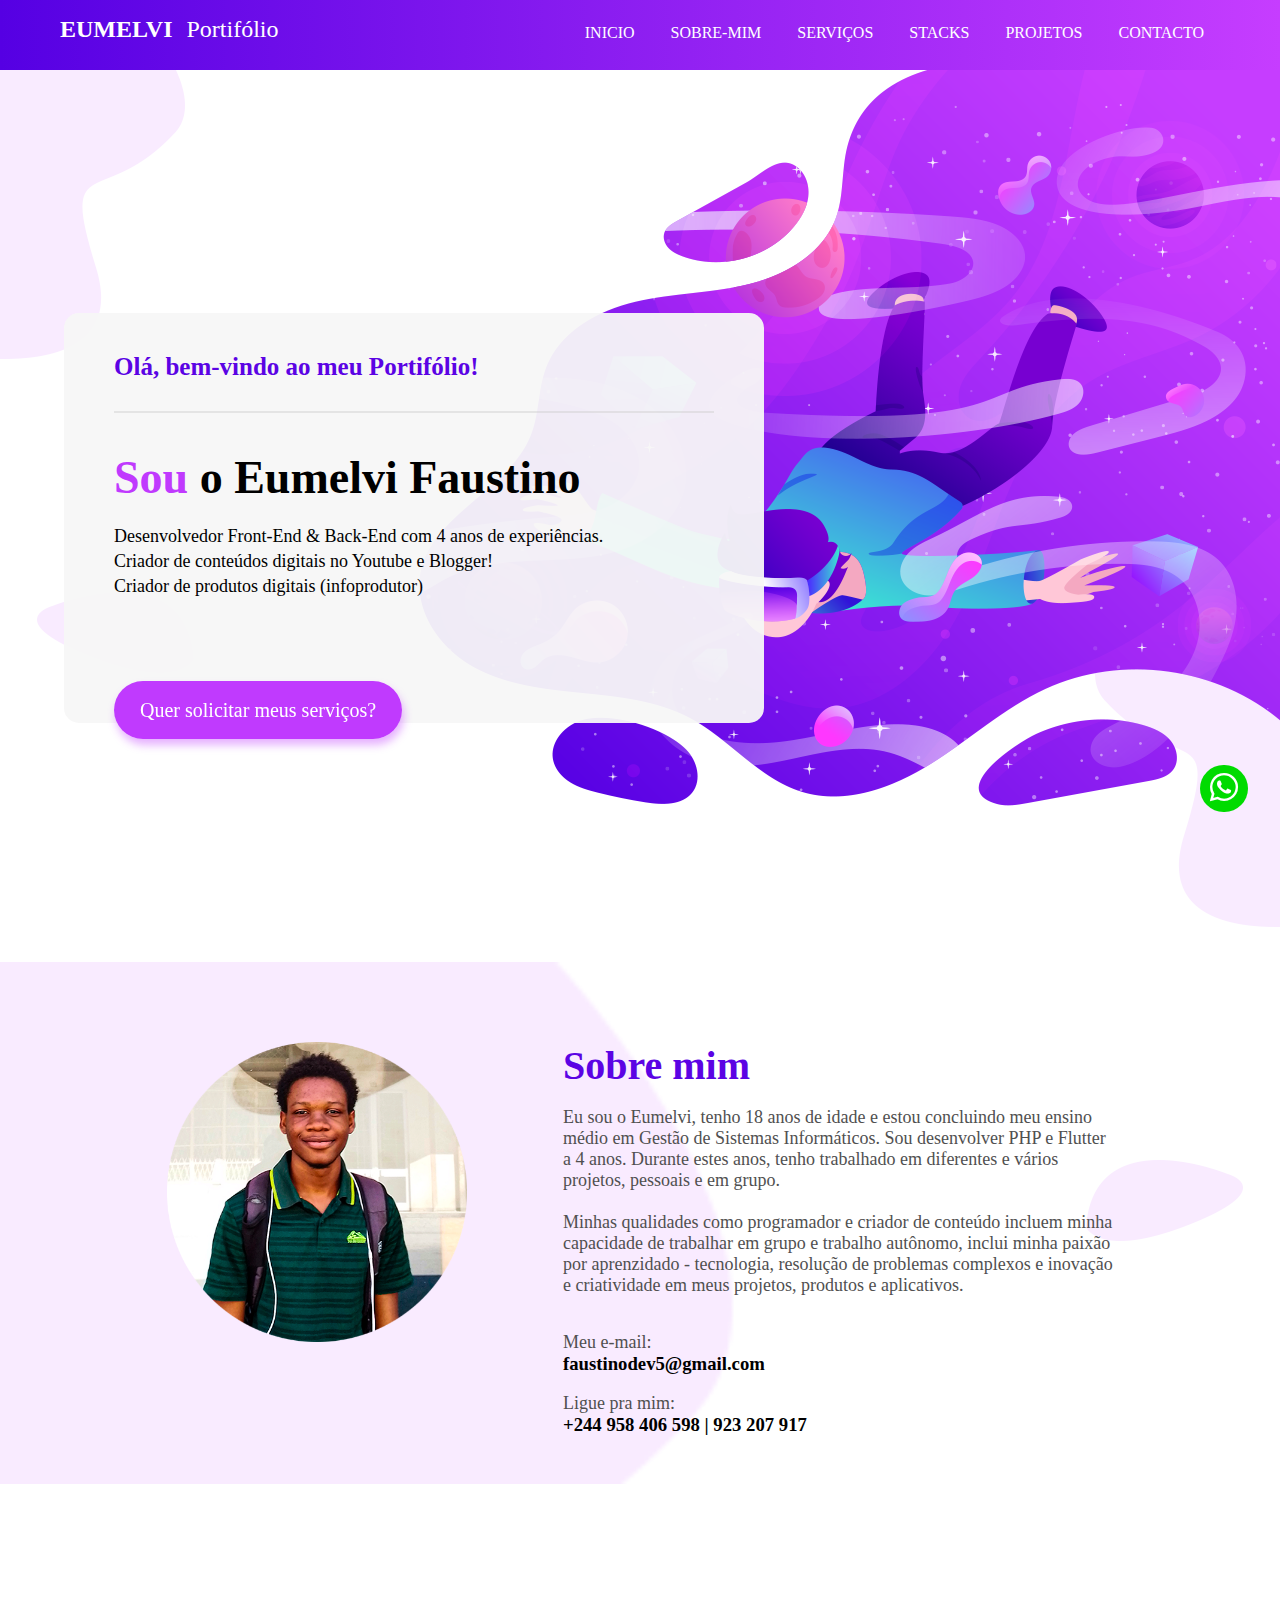
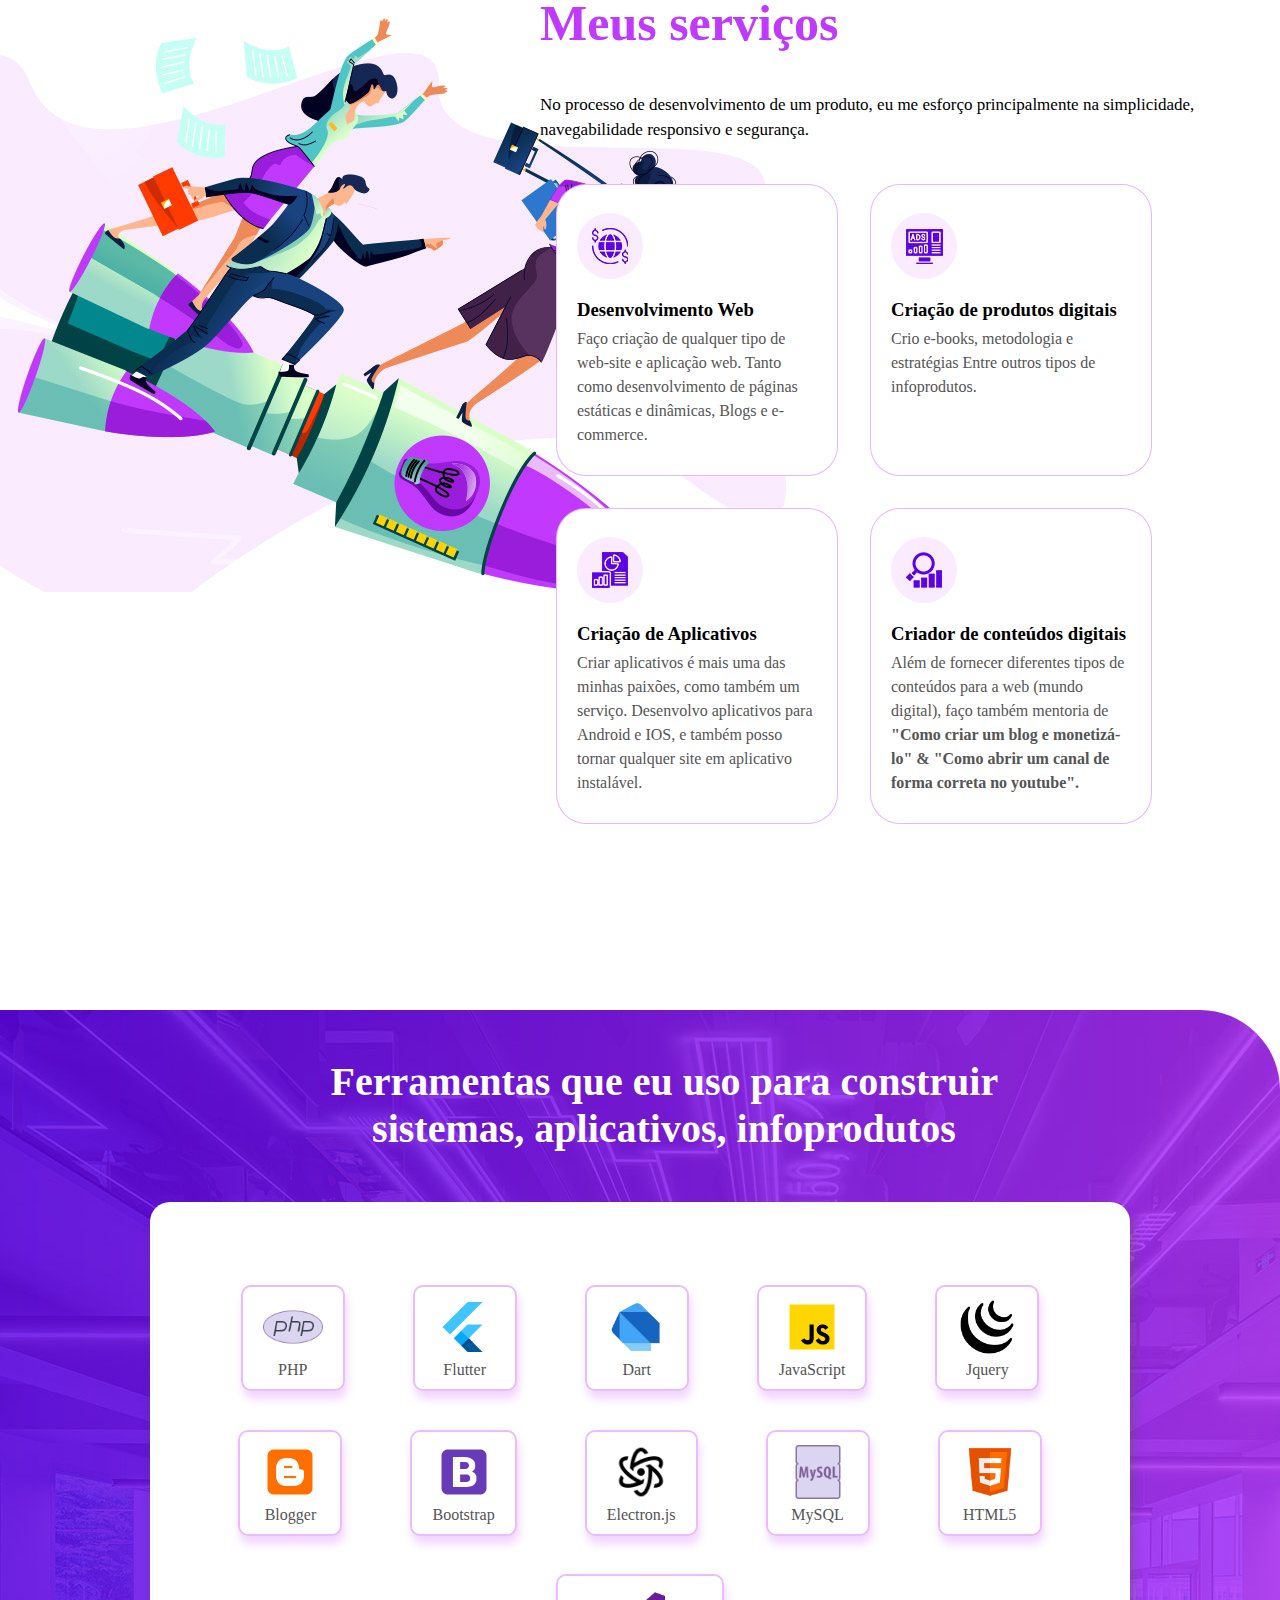
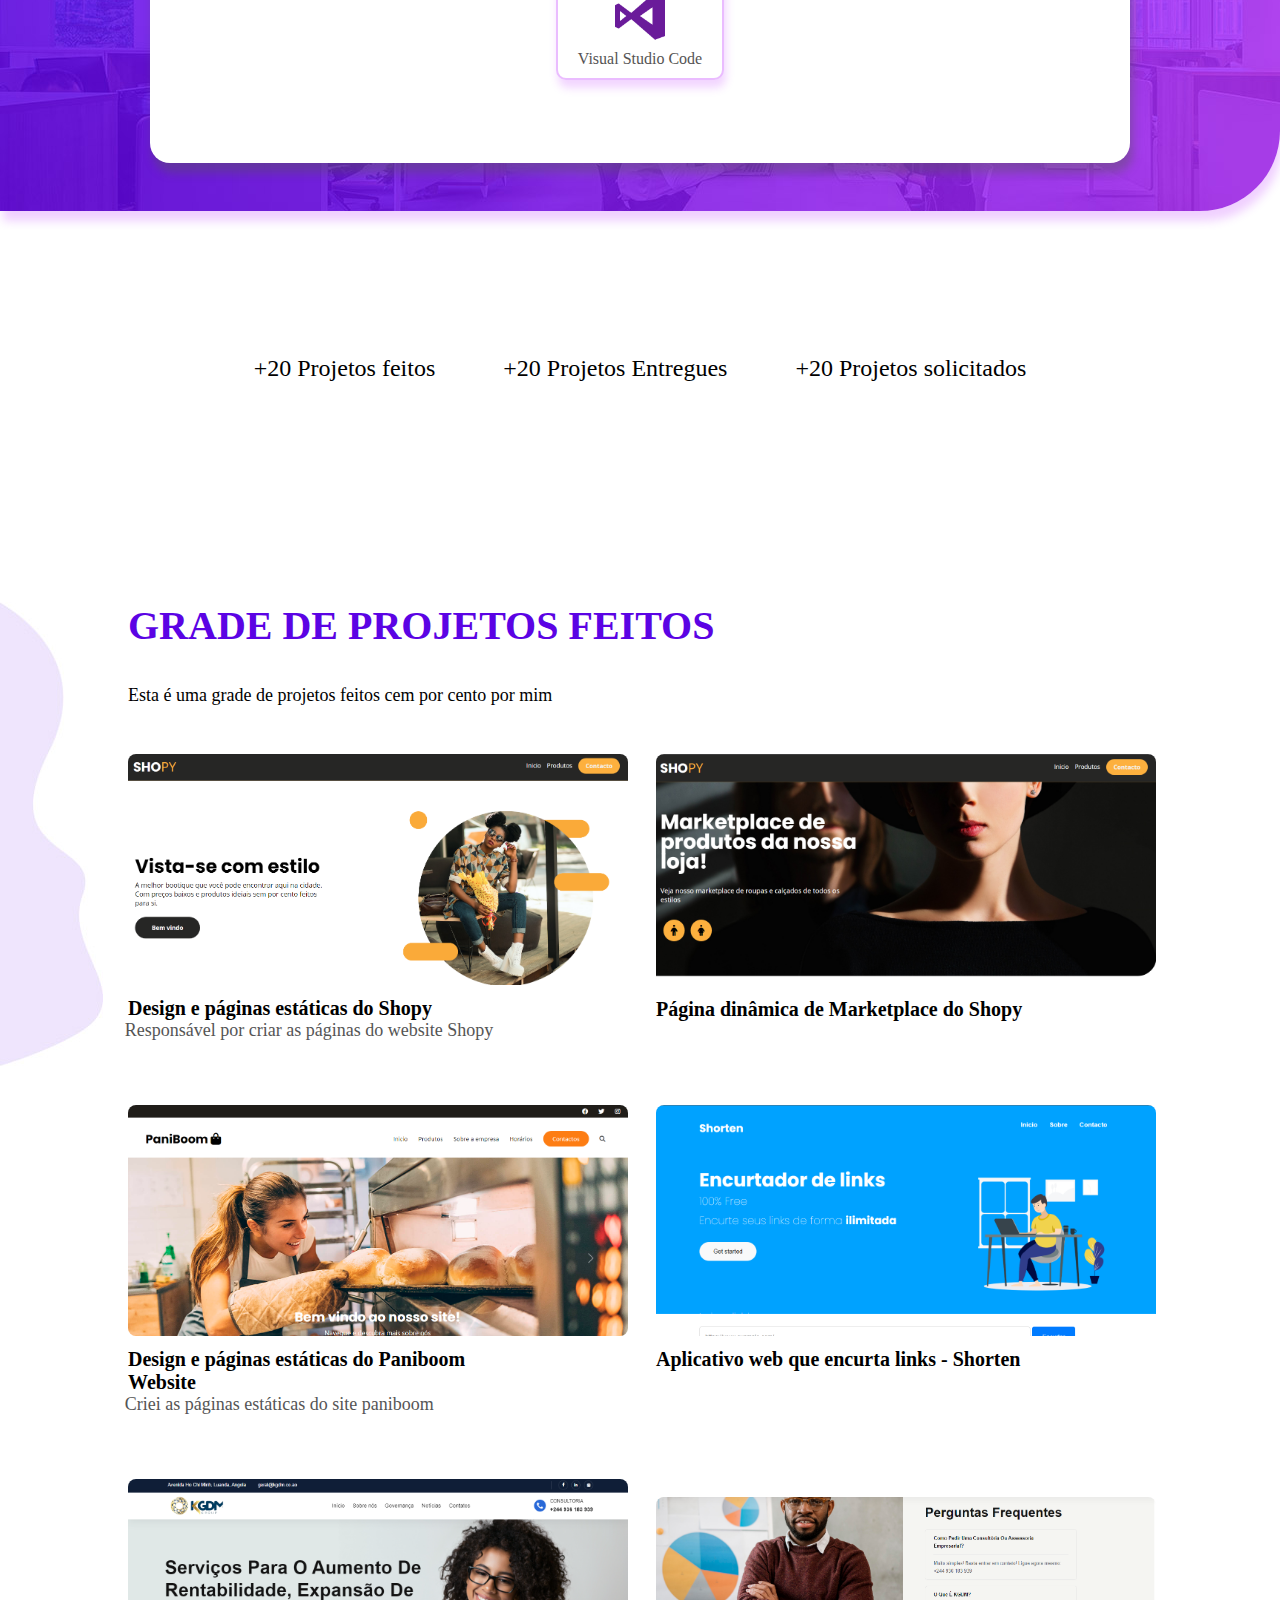
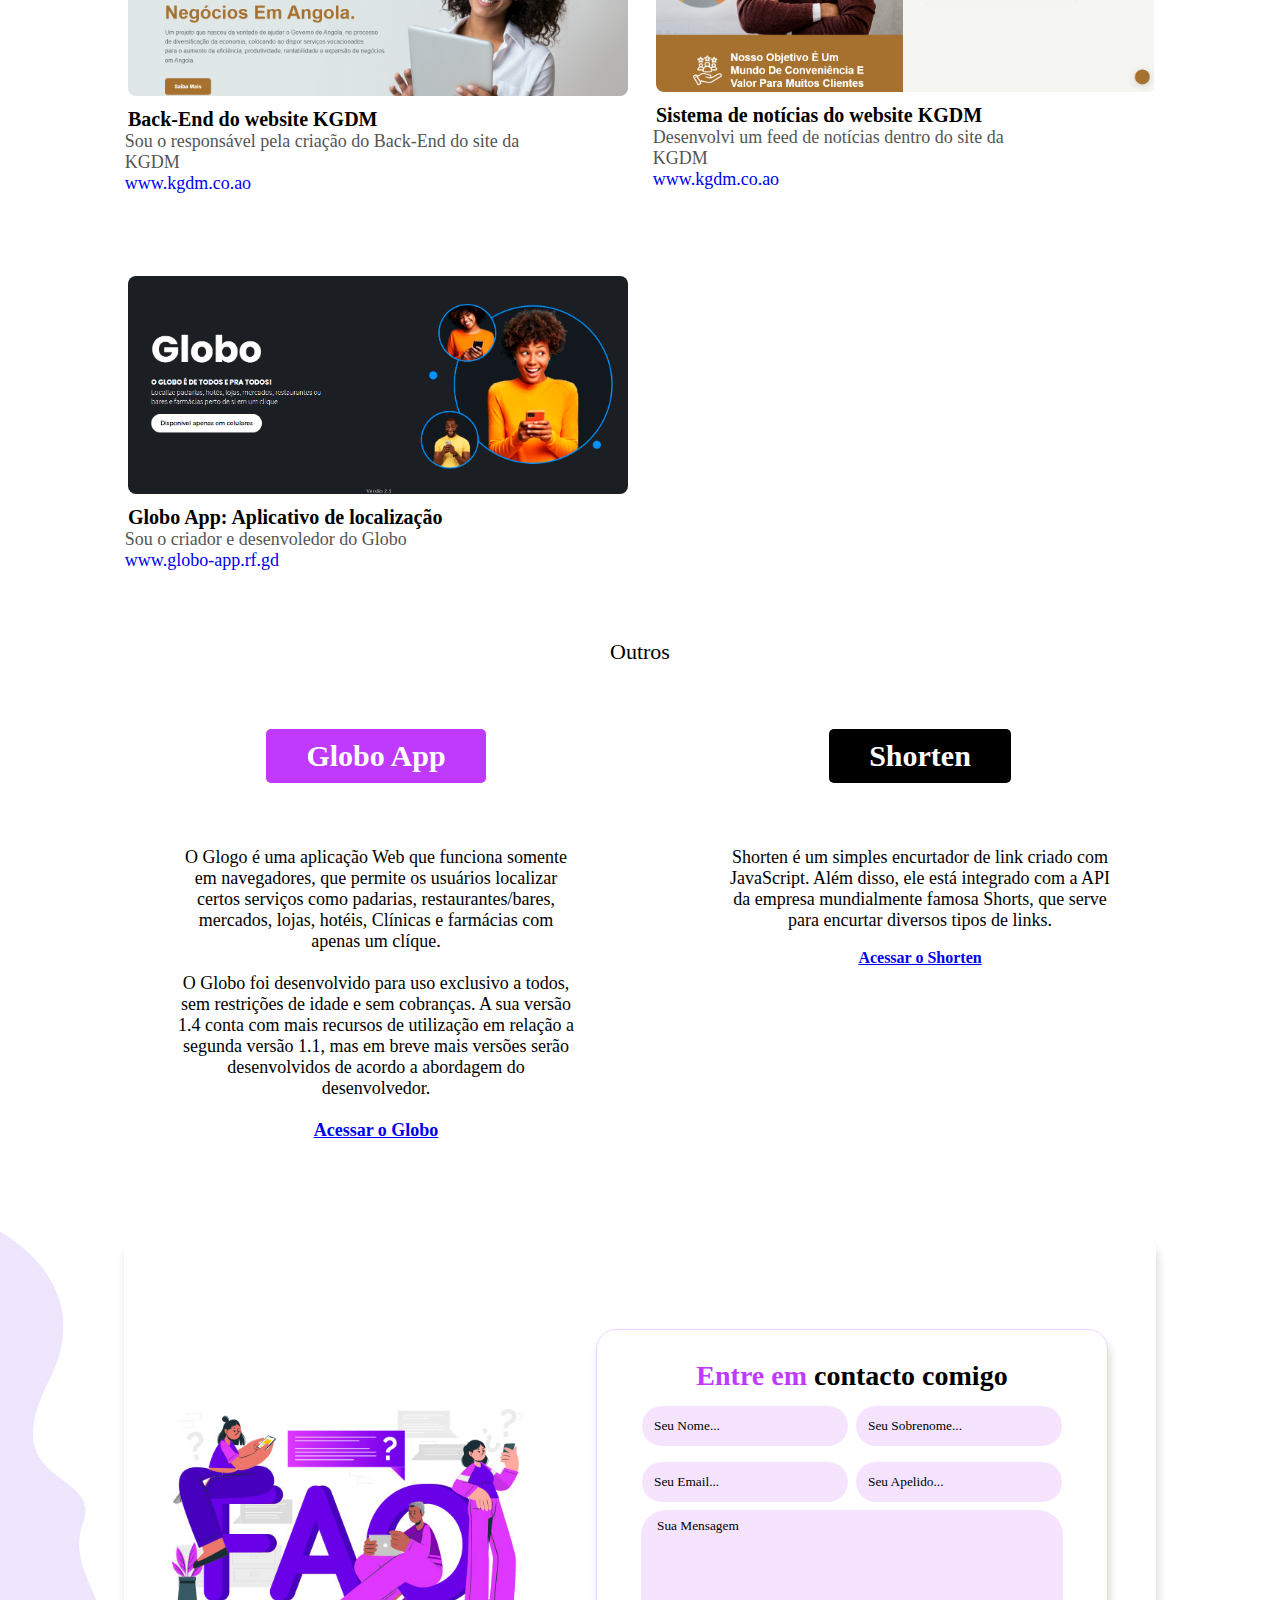
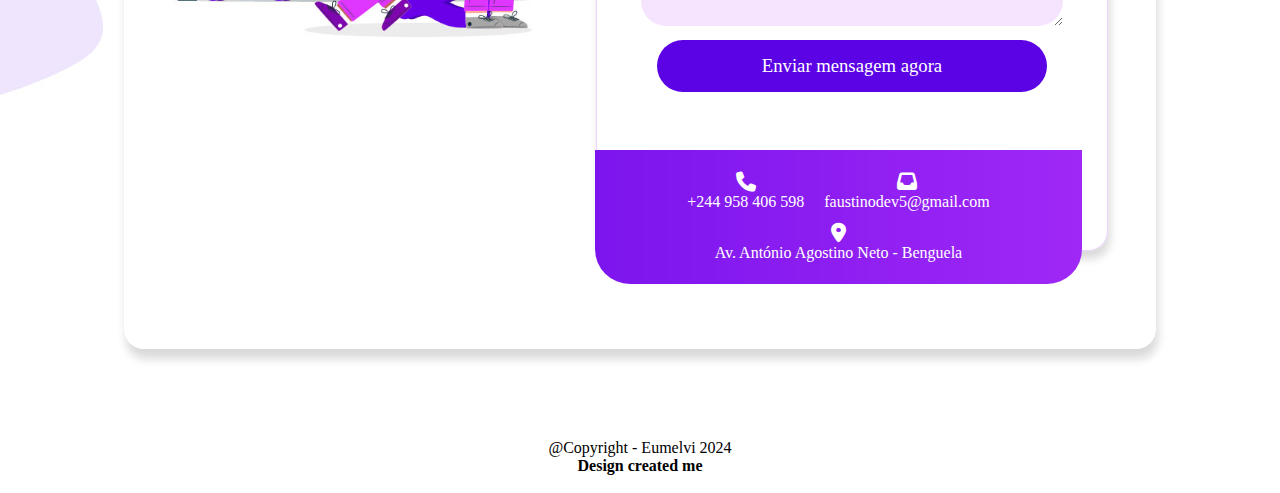
==== commit c4258153: "Update index.html" ====
--- a/index.html
+++ b/index.html
@@ -395,7 +395,7 @@
 <br>
 
          <div class="arrow-top">
-            <a href=""><i class="fab fa-whatsapp"></i></a>
+            <a href="https://wa.link/d719bc" target="blank"><i class="fab fa-whatsapp"></i></a>
          </div>
         
 
@@ -410,4 +410,4 @@
         <script src="js/slider.js"></script>
         <script src="js/bar.js"></script>
 </body>
-</html>+</html>
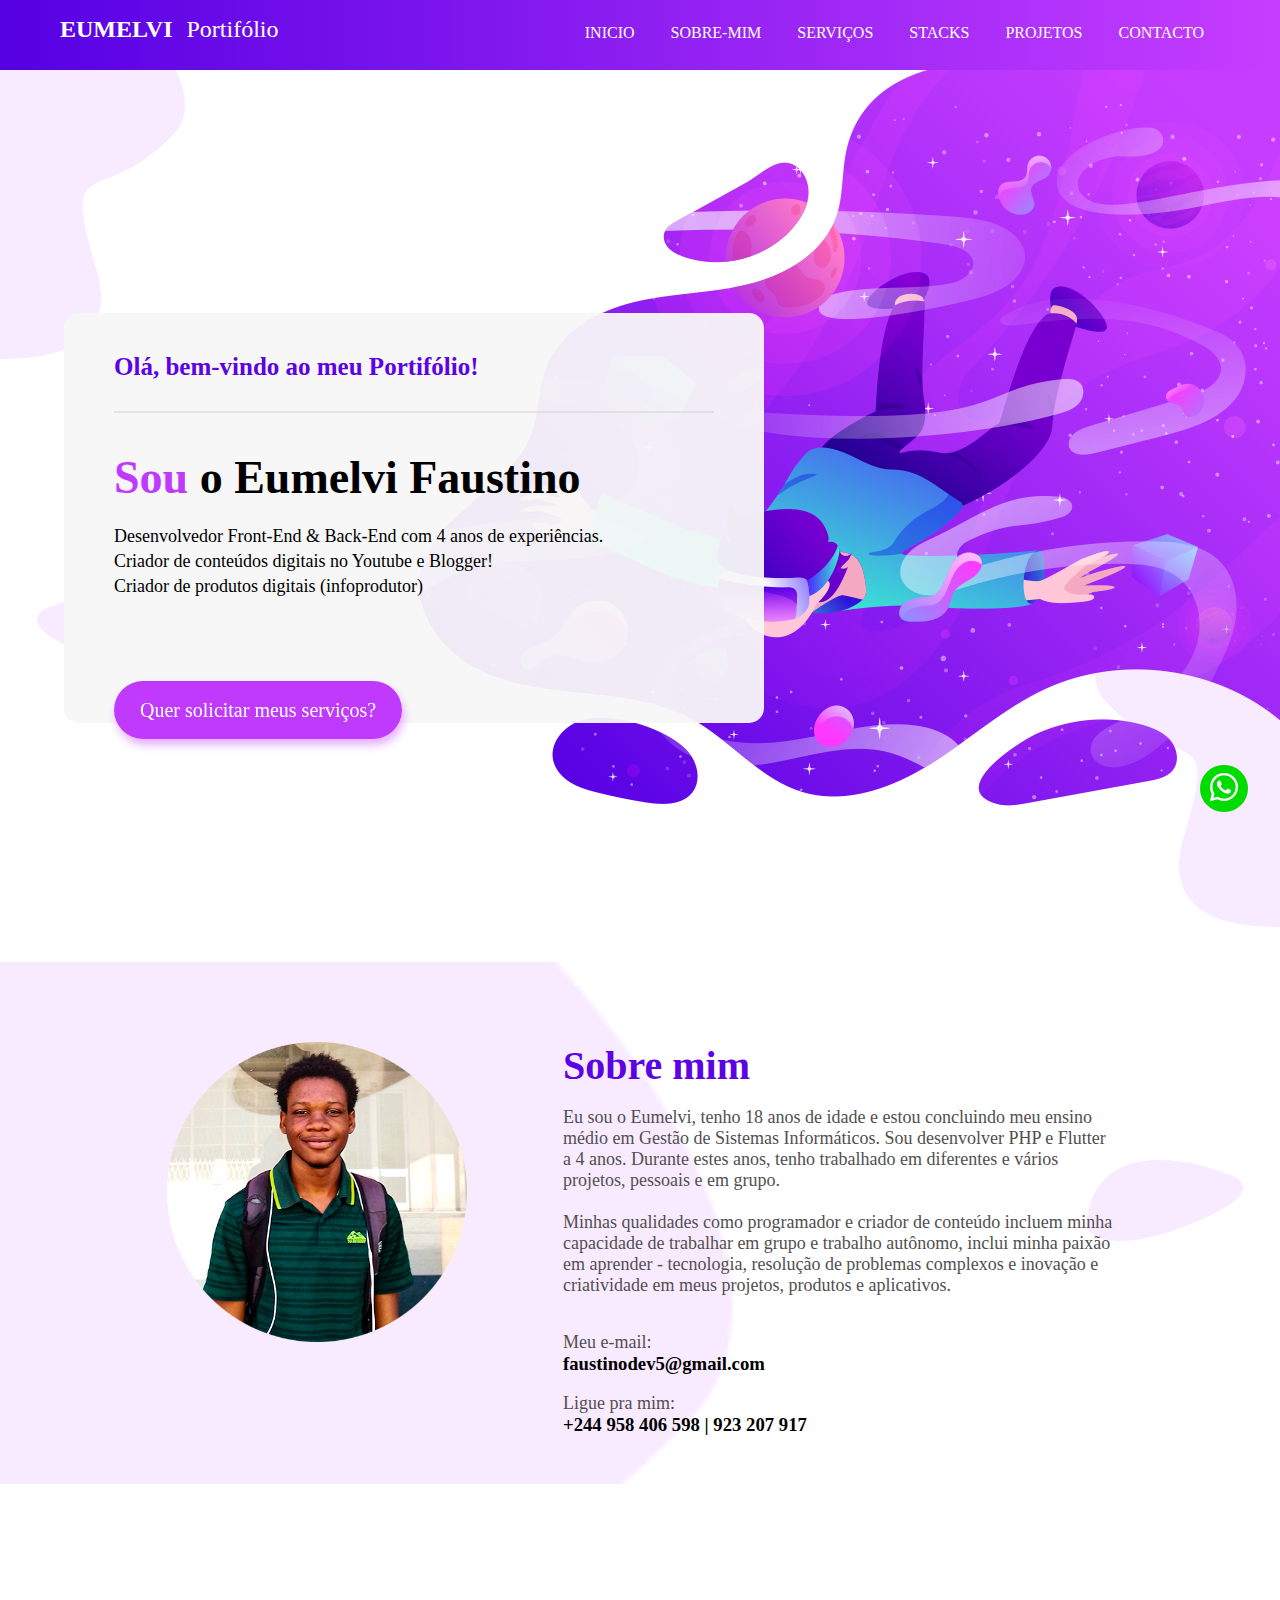
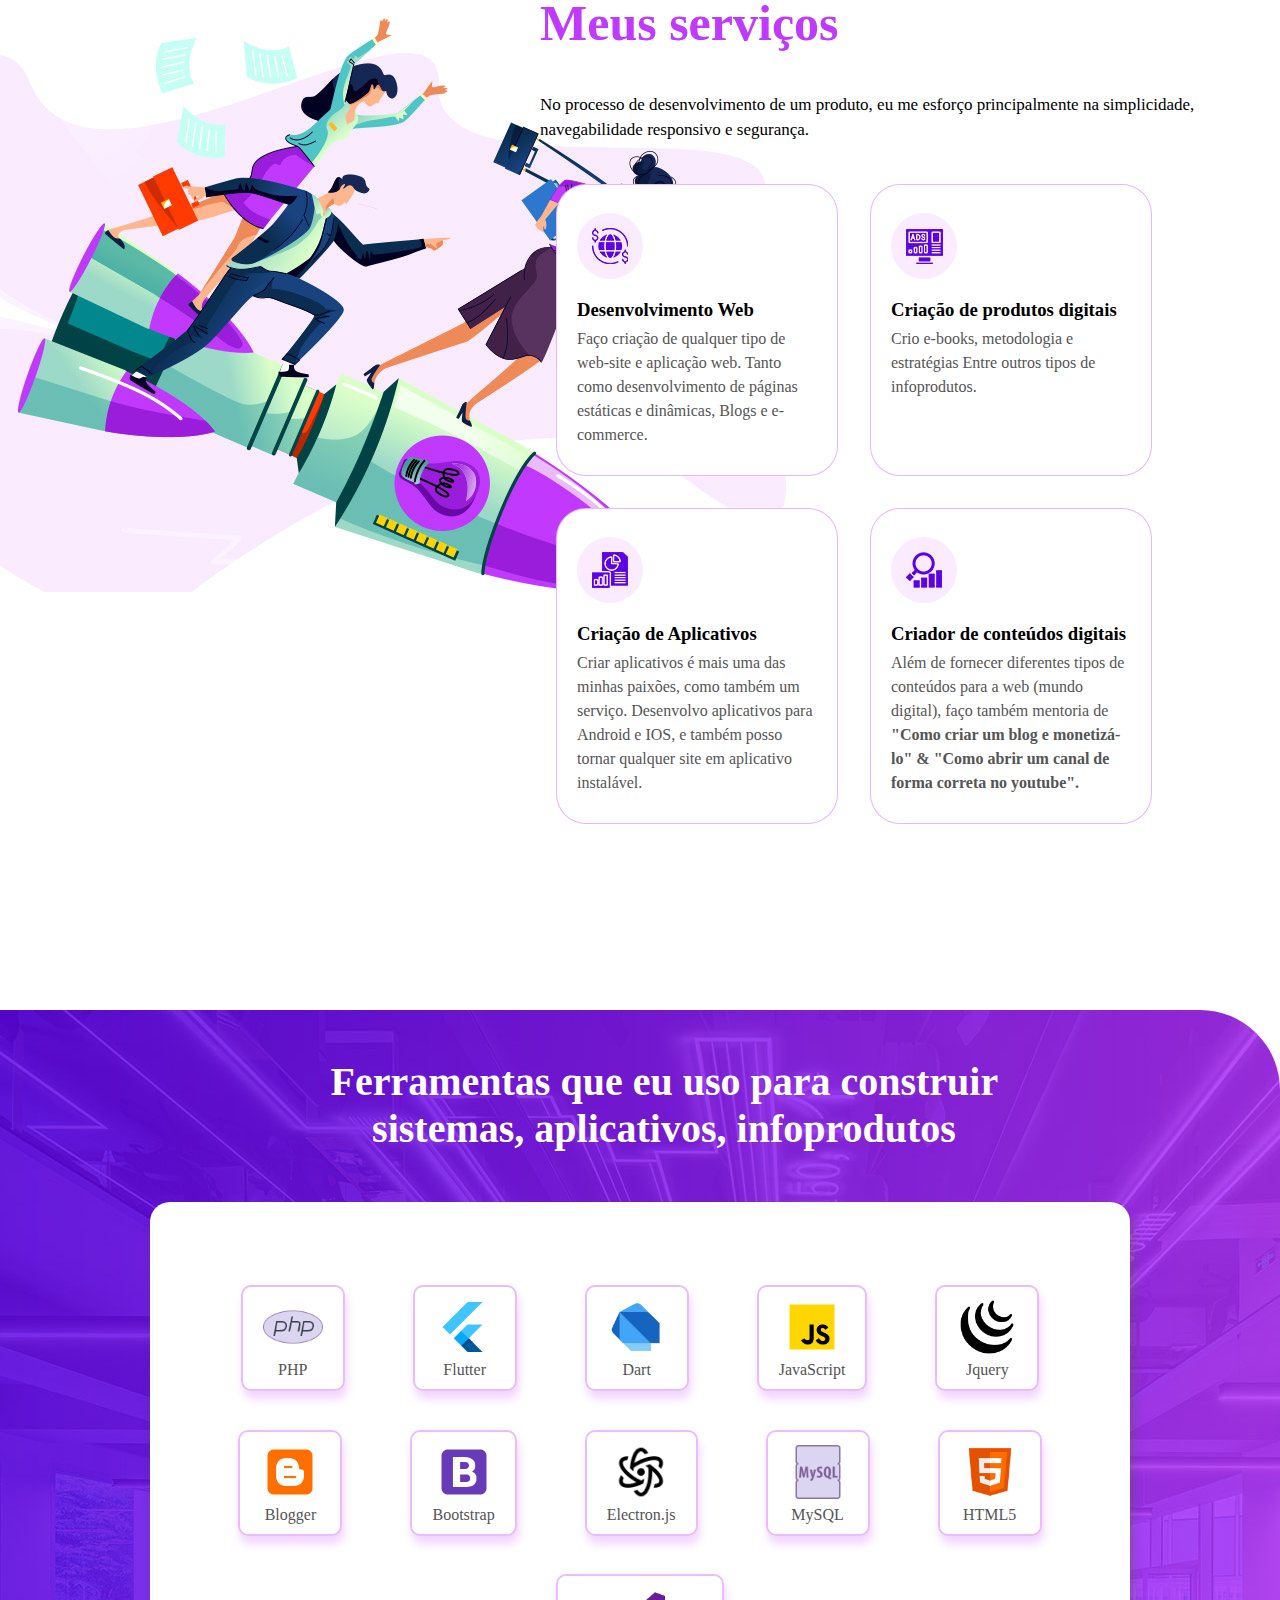
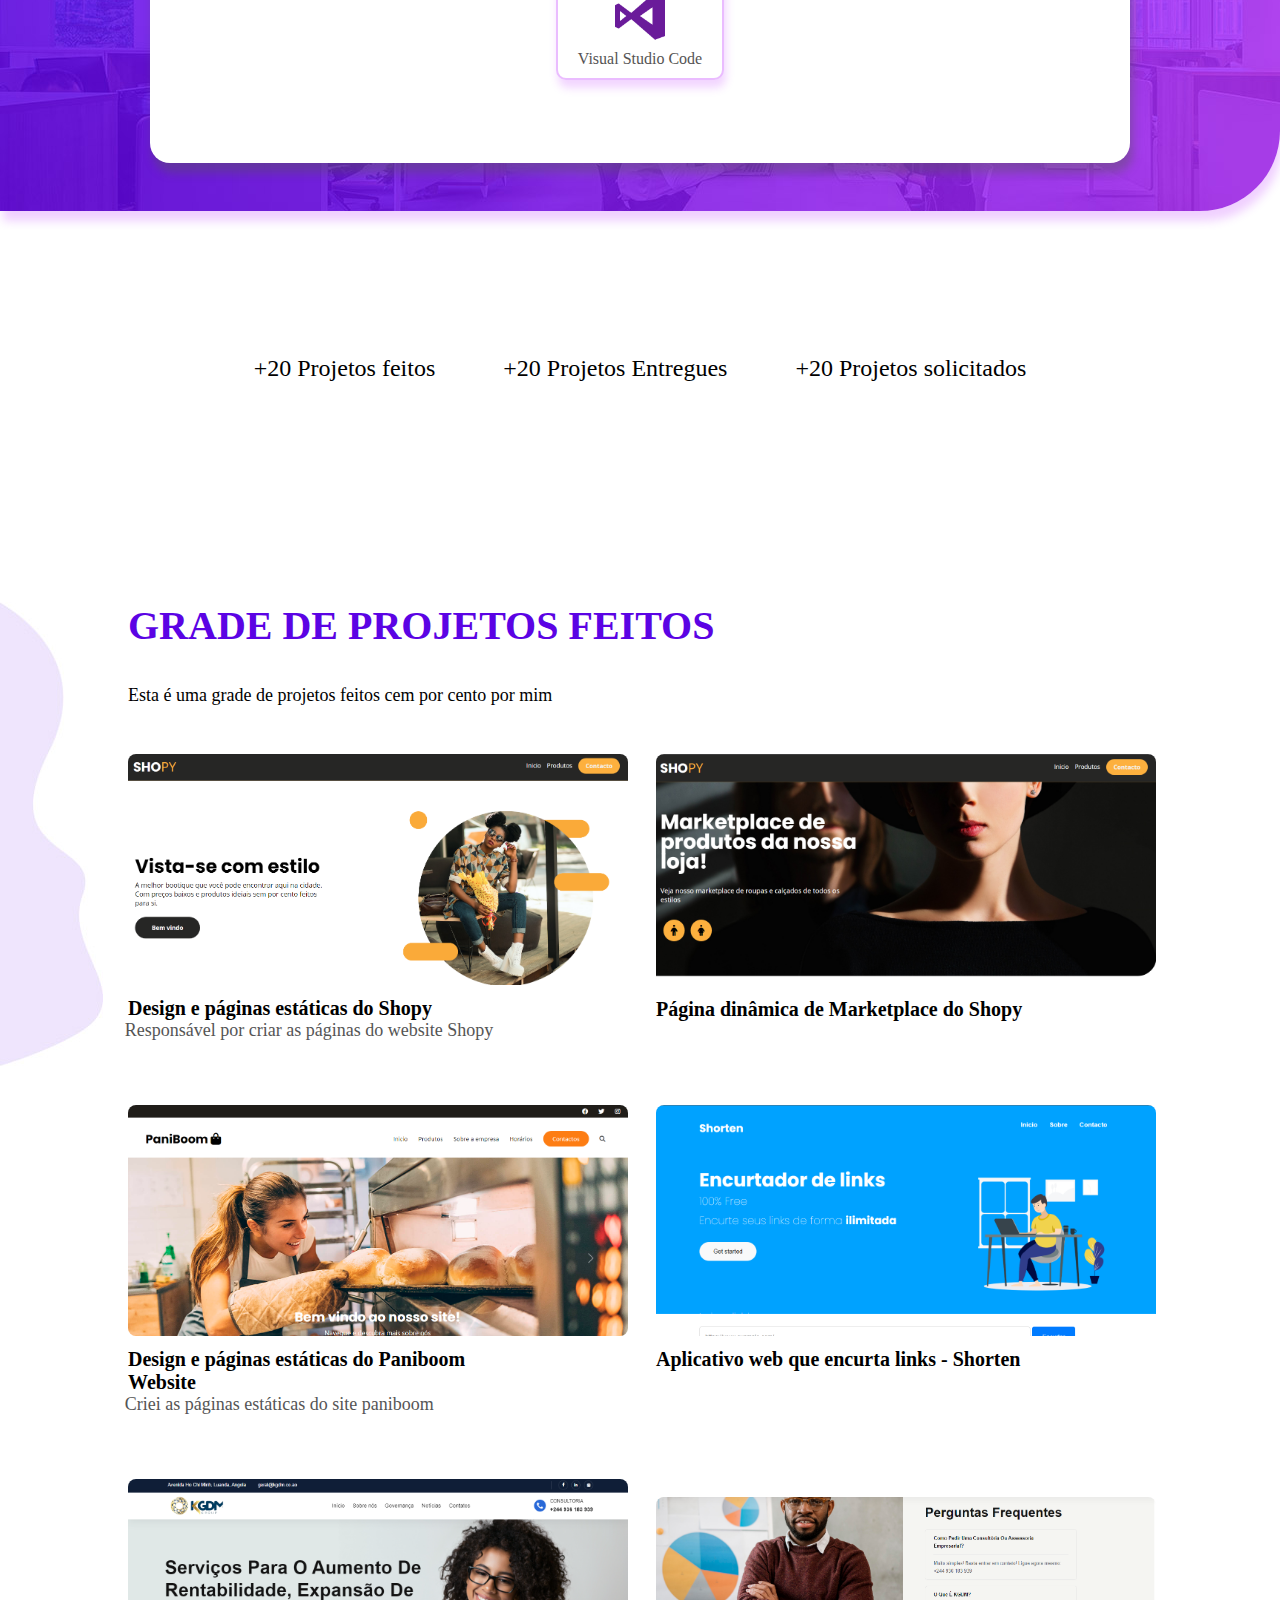
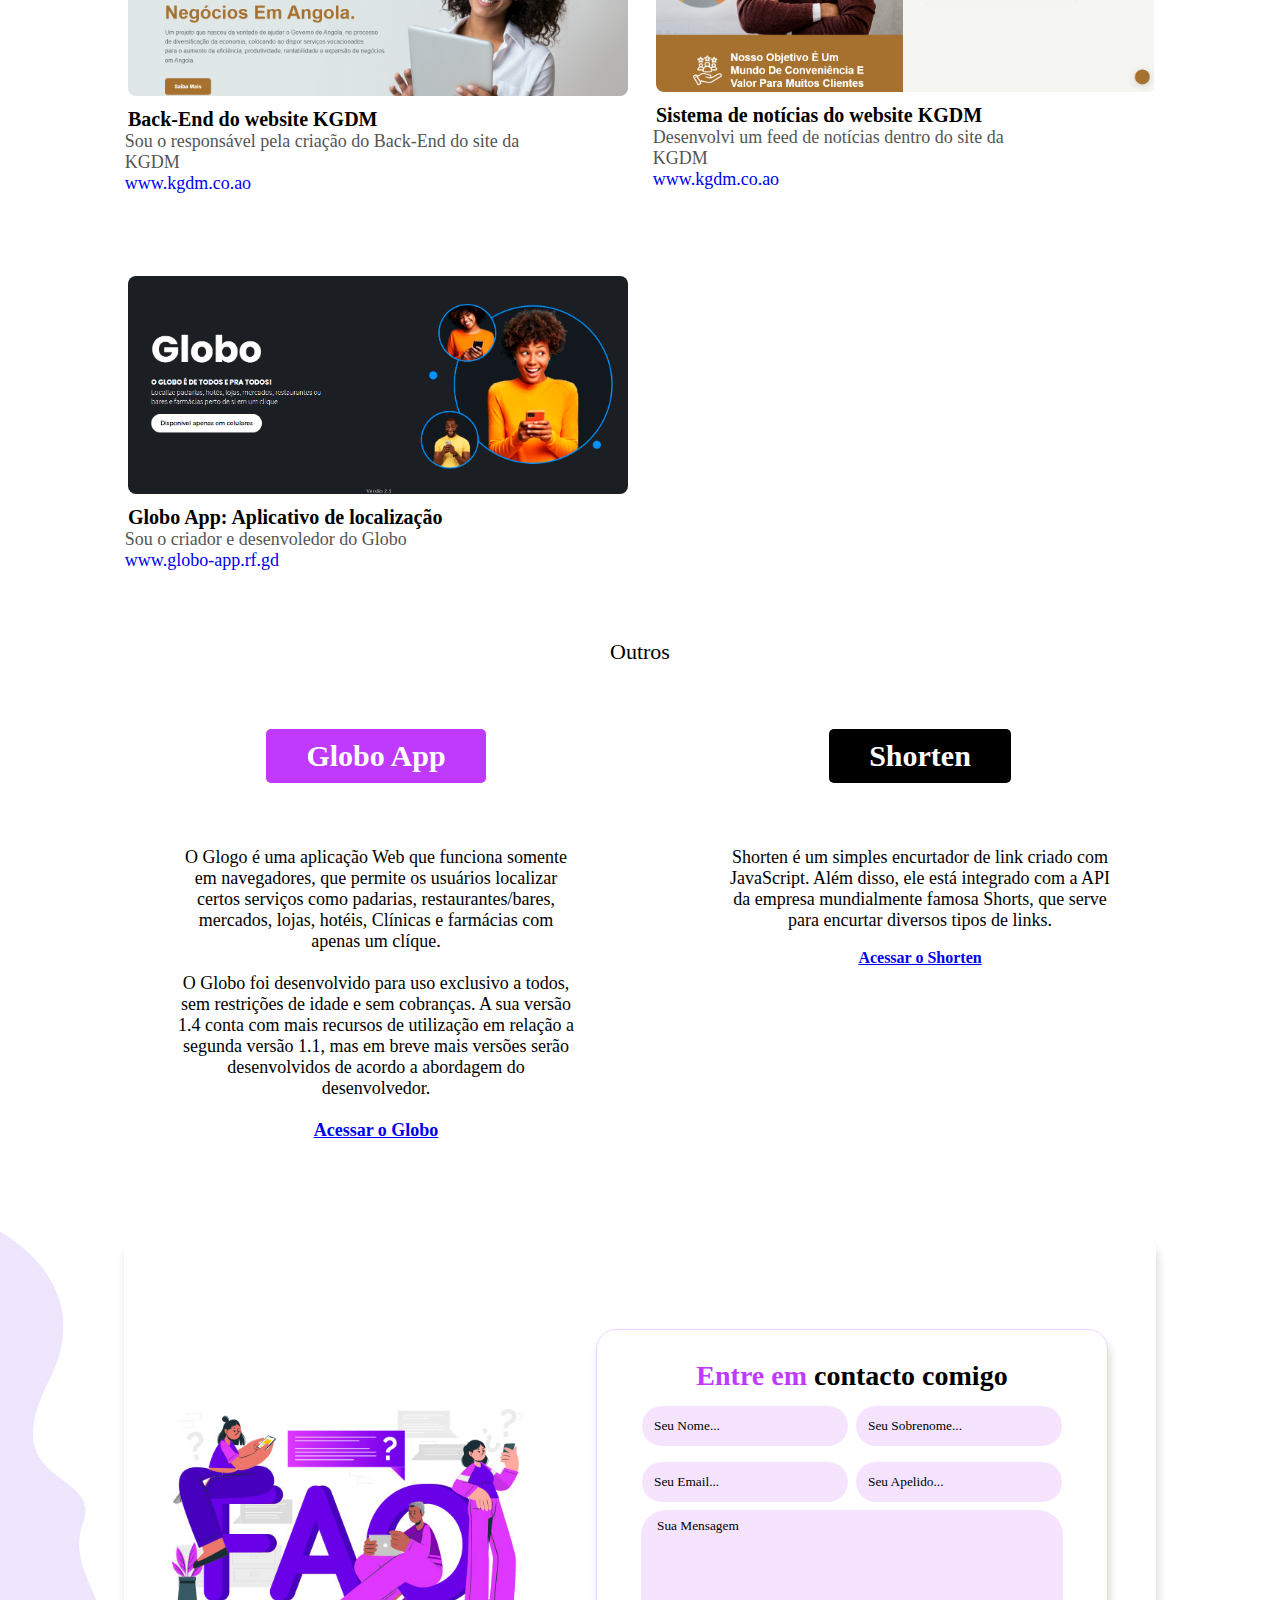
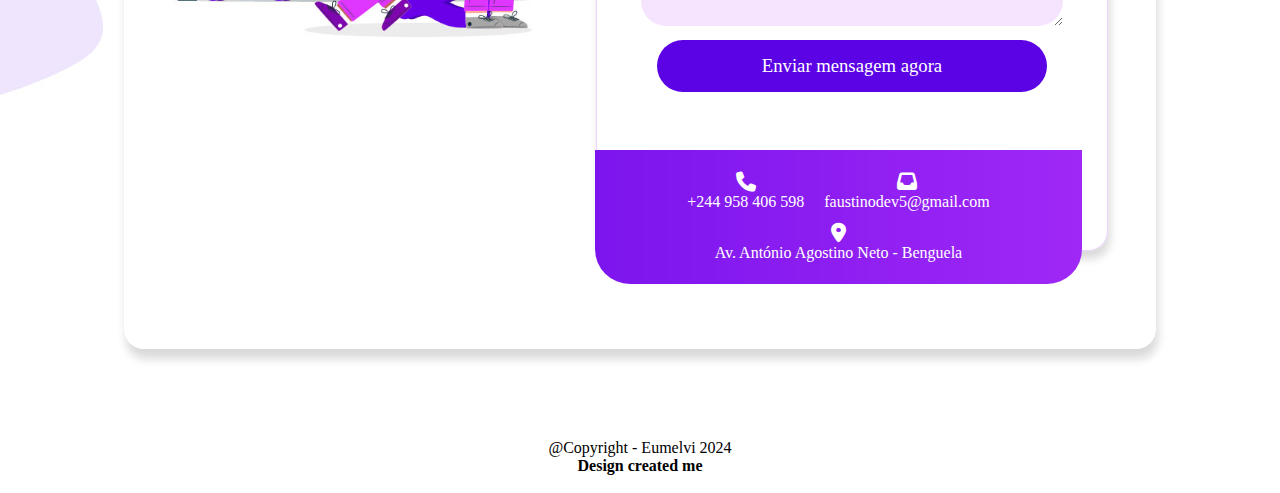
==== commit 83231789: "Update index.html" ====
--- a/index.html
+++ b/index.html
@@ -4,6 +4,7 @@
     <meta charset="UTF-8">
     <meta http-equiv="X-UA-Compatible" content="IE=edge">
     <meta name="viewport" content="width=device-width, initial-scale=1.0">
+    <meta name="google-site-verification" content="E-KGFjj0Aw9hQz2F5IcPp-Ixks06BwChiye-RMirH7E" />
     <title>Eumelvi Faustino | Portifólio</title>
     <link rel="stylesheet" href="css/global.css">
 </head>
@@ -87,7 +88,7 @@
                         </center>
                     </div>
                     <p>Eu sou o Eumelvi, tenho 18 anos de idade e estou concluindo meu ensino médio em Gestão de Sistemas Informáticos. Sou desenvolver PHP e Flutter a 4 anos. Durante estes anos, tenho trabalhado em diferentes e vários projetos, pessoais e em grupo. <br><br> 
-                    Minhas qualidades como programador e criador de conteúdo incluem minha capacidade de trabalhar em grupo e trabalho autônomo, inclui minha paixão por aprenzidado - tecnologia, resolução de problemas complexos e inovação e criatividade em meus projetos, produtos e aplicativos. </p>
+                    Minhas qualidades como programador e criador de conteúdo incluem minha capacidade de trabalhar em grupo e trabalho autônomo, inclui minha paixão em aprender - tecnologia, resolução de problemas complexos e inovação e criatividade em meus projetos, produtos e aplicativos. </p>
 
                     <br><br>
                     <p>Meu e-mail:</p>
